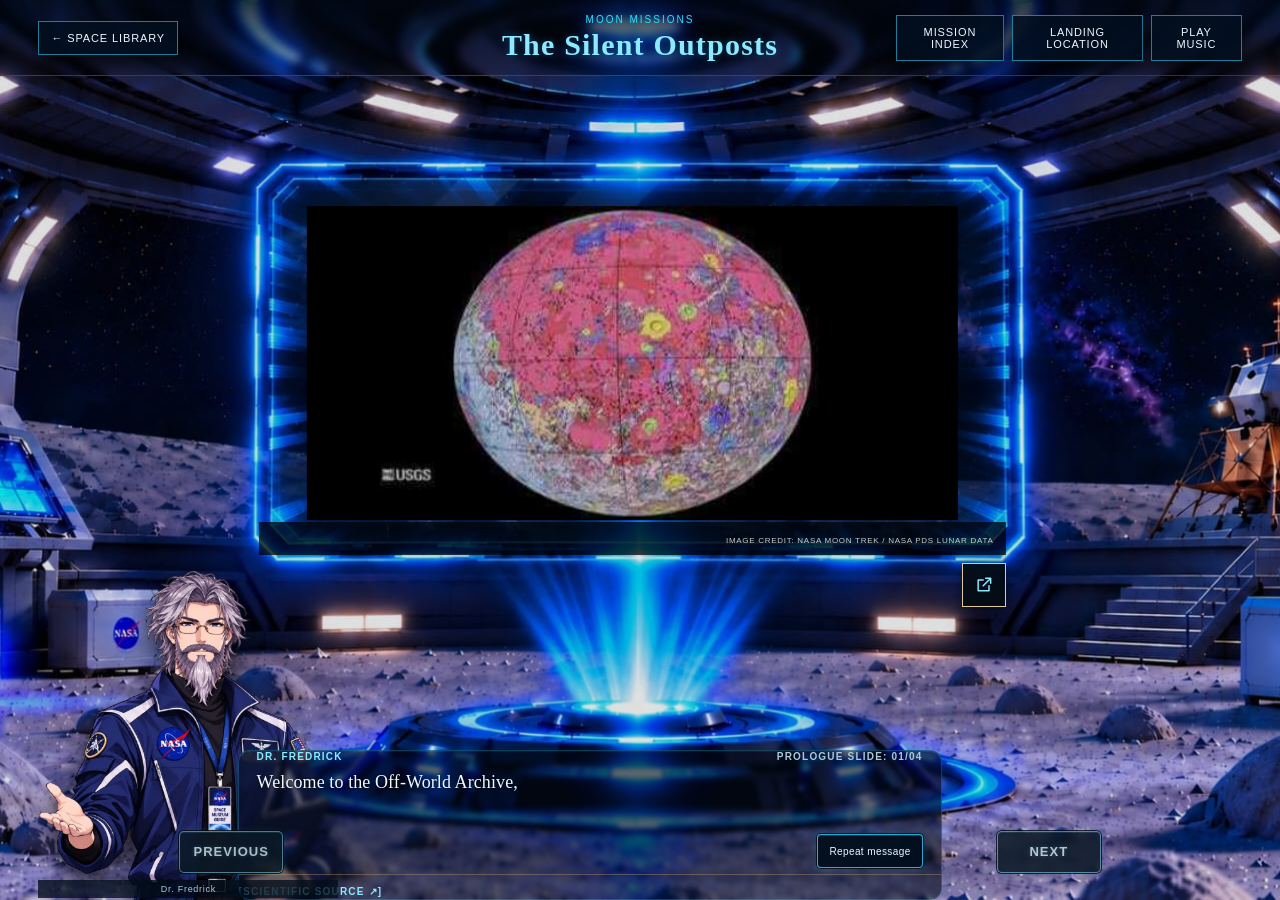
==== Moon/moon.html @ 8c0432d5 "Museum of the Abandoned" ====
<!doctype html>
<html lang="en" class="storytelling-active">
<head>
  <meta charset="utf-8">
  <meta name="viewport" content="width=device-width, initial-scale=1">
  <meta name="theme-color" content="#000000">
  <title>Moon Chronicle — Museum of the Abandoned</title>
  <link rel="stylesheet" href="storytelling.css?v=manual-position-controls-20261107">
  <link rel="stylesheet" href="moon.css?v=moon-image-layer-20261113b">
  <link rel="stylesheet" href="../location-view.css?v=atlas-mobile-layout-20261111b">
  <link rel="stylesheet" href="../Audio/background-music.css">
</head>
<body class="storytelling-active">
  <audio id="backgroundMusic" class="background-music-audio" src="../Audio/Piano.mp3" data-volume="0.05" loop preload="auto"></audio>
  <main class="museum-exhibit">
    <section id="ranger-story" class="ranger-story" aria-labelledby="story-title">
      <div class="museum-architecture" aria-hidden="true">
        <span class="museum-column"></span>
        <span class="museum-column"></span>
        <span class="museum-column"></span>
        <span class="museum-column"></span>
        <span class="museum-column"></span>
        <span class="museum-column"></span>
      </div>
      <header class="story-topbar">
        <a class="story-back-link" href="../Space/space.html">← Space Library</a>
        <div class="story-heading">
          <p>Moon missions</p>
          <h1 id="story-title" tabindex="-1">The Ranger 7 story</h1>
        </div>
        <div class="story-topbar-actions">
          <button id="story-mission-index-button" class="story-mission-index-button" type="button" aria-expanded="false" aria-controls="story-mission-index">Mission Index</button>
          <button id="landing-location-button" class="story-mission-index-button" type="button">LANDING LOCATION</button>
          <button id="soundToggleBtn" class="story-mission-index-button story-sound-toggle" type="button" aria-label="Play background music" aria-pressed="false" onclick="window.backgroundMusic.toggle()"><span id="soundStatusText">Audio</span></button>
        </div>
      </header>
      <nav id="story-mission-index" class="mission-index" aria-label="Story mission selection" hidden></nav>
      <div class="mission-image-layer">
        <div class="story-image-frame" role="region" aria-label="Moon mission display">
          <div class="mission-image-layout">
            <div id="mission-image-visual" class="mission-image-visual">
              <img class="story-hardware" src="./moon_images/Prologue/Sl1.jpg" alt="Global map showing the Moon's geological regions">
              <p id="scene-credit" class="scene-credit"></p>
            </div>
          </div>
        </div>
      </div>
      <div class="story-stage">
        <section class="story-display">
          <p id="story-mission-indicator" class="story-mission-indicator" aria-live="polite"></p>
        </section>
        <div class="story-conversation">
          <div id="guide-stage" class="story-character-row story-guide-row">
            <figure class="story-guide">
              <img src="../Space/space_images/Guide.png" alt="Dr. Fredrick speaking">
              <figcaption>Dr. Fredrick</figcaption>
            </figure>
            <section class="story-dialogue" aria-label="Moon mission story">
              <p class="dialogue-eyebrow"><span id="dialogue-speaker">Dr. Fredrick</span><span id="dialogue-progress"></span></p>
              <p id="ranger-dialogue" class="dialogue-copy" aria-live="polite"></p>
              <p id="speech-status" class="speech-status" role="status" aria-live="polite"></p>
              <div class="dialogue-actions">
                <button id="play-narration" class="dialogue-play" type="button" hidden>Play voice narration</button>
                <button id="continue-reading" class="dialogue-reading" type="button" hidden>Continue reading</button>
                <button id="repeat-dialogue" class="dialogue-repeat" type="button">Repeat message</button>
              </div>
            </section>
          </div>
          <div id="student-stage" class="story-character-row story-user-row" hidden>
            <div class="story-listeners" aria-label="You listening to Dr. Fredrick">
              <figure class="story-listener">
                <img id="visitor-character" src="../images/Girl_user_listening.png" alt="You listening to Dr. Fredrick">
                <figcaption id="visitor-caption"></figcaption>
              </figure>
            </div>
            <div id="response-panel" class="story-response-panel"></div>
          </div>
        </div>
        <nav class="story-controls" aria-label="Story navigation">
          <button id="story-previous-slide" class="story-control-button story-control-button--previous" type="button">Previous</button>
          <p id="story-status" class="story-status" aria-live="polite"></p>
          <button id="story-advance-slide" class="story-control-button story-control-button--next" type="button">Next</button>
        </nav>
      </div>
    </section>

    <div id="archive-interface" inert aria-hidden="true">
    <header class="exhibit-header">
      <a class="home-link" href="../Space/space.html" aria-label="Return to the Space Library">← Space Library</a>
      <div class="exhibit-heading">
        <p class="eyebrow">Museum of the Abandoned</p>
        <h1>Lunar Hardware Chronicle</h1>
      </div>
      <div class="exhibit-actions">
        <button id="story-toggle" class="index-toggle story-toggle" type="button" hidden>Ranger 7 story</button>
        <button id="index-toggle" class="index-toggle" type="button" aria-expanded="false">Mission index</button>
      </div>
    </header>
    <nav id="mission-index" class="mission-index" aria-label="Mission index" hidden></nav>

    <section class="book-experience" aria-label="Interactive lunar museum book">
      <div class="book-frame">
        <div id="book" class="flip-book" aria-live="polite"></div>
        <noscript>This museum book requires JavaScript to display its mission chapters.</noscript>
      </div>

      <div class="book-controls" aria-label="Book controls">
        <button id="prev-page" class="arrow-button" type="button" aria-label="Previous page">←</button>
        <div class="page-status" aria-live="polite">
          <span id="current-page">Page 1</span>
          <span id="page-count" aria-hidden="true"></span>
        </div>
        <button id="next-page" class="arrow-button" type="button" aria-label="Next page">→</button>
      </div>
    </section>
    </div>
  </main>

  <a id="mission-image-source-link" class="mission-image-source-control" target="_blank" rel="noopener noreferrer" hidden>
    <svg viewBox="0 0 24 24" aria-hidden="true" focusable="false"><path d="M14 4h6v6m-.5-5.5L11 13M18 13v6H5V6h6" /></svg>
    <span></span>
  </a>

  <dialog id="trivia-dialog" class="trivia-dialog" aria-labelledby="trivia-title">
    <button id="trivia-close" class="dialog-close" type="button" aria-label="Close curator question">×</button>
    <p class="eyebrow">Curator's Question</p>
    <h2 id="trivia-title">Mission question</h2>
    <p id="trivia-question"></p>
    <button id="trivia-reveal" type="button">Reveal answer</button>
    <p id="trivia-answer" class="trivia-answer" tabindex="-1" hidden></p>
    <p id="trivia-explanation" class="trivia-explanation" hidden></p>
  </dialog>

  <section id="landing-location-view" class="location-view" role="dialog" aria-modal="true" aria-label="Interactive Moon mission atlas" aria-hidden="true" hidden>
    <header class="atlas-header">
      <span class="atlas-world-label" data-atlas-world-label>MOON ATLAS</span>
      <div class="atlas-header-actions">
        <button type="button" data-atlas-reset-view aria-label="Reset globe orientation">Reset view</button>
        <button class="location-close" type="button" data-location-close aria-label="Return to mission exhibit">×</button>
      </div>
    </header>
    <div class="atlas-map-stage" data-atlas-map-stage>
      <canvas class="location-globe" aria-label="Interactive three-dimensional Moon globe; drag to rotate"></canvas>
      <div class="atlas-marker-layer" data-atlas-marker-layer></div>
      <div class="atlas-selection-overlay" data-atlas-selection hidden>
        <strong data-atlas-selection-name></strong>
        <span data-atlas-selection-details></span>
        <button type="button" data-atlas-exhibit-link>OPEN MISSION EXHIBIT ↗</button>
      </div>
      <span class="atlas-visualization-note" data-atlas-visualization-note hidden></span>
    </div>
    <section class="atlas-timeline" aria-label="Mission event timeline">
      <div class="atlas-timeline-heading">
        <span data-atlas-year-label aria-live="polite"></span>
        <span data-atlas-event-count></span>
      </div>
      <div class="atlas-year-controls">
        <button type="button" data-atlas-year-previous aria-label="Previous year">‹</button>
        <label><span class="sr-only">Mission timeline year</span><input data-atlas-year-slider type="range" min="1964" max="2009" step="1" value="1964"></label>
        <button type="button" data-atlas-year-next aria-label="Next year">›</button>
      </div>
      <div class="atlas-timeline-rail" data-atlas-timeline-rail aria-label="Mission events across history"></div>
      <div class="atlas-event-strip" data-atlas-year-events aria-live="polite"></div>
    </section>
  </section>

  <script src="../location-view.js?v=moon-mission-reference-label-20261112"></script>
  <script src="./mission-atlas-data.js"></script>
  <script src="../mission-atlas.js"></script>
  <script src="lib/page-flip.browser.js"></script>
  <script src="missions.js"></script>
  <script src="ranger7-story.js"></script>
  <script src="../Audio/background-music.js"></script>
  <script src="../voice-selection.js"></script>
  <script src="storytelling.js?v=moon-image-layer-20261113b"></script>
  <script src="moon.js"></script>
</body>
</html>
---- Moon/storytelling.css ----
/* ==================================================
   MANUAL POSITIONING CONTROLS
   Edit these values to move the Moon scene foreground.
   ================================================== */
:root{
  /* Full-screen background focal point. */
  --moon-background-x:50%;
  --moon-background-y:50%;

  /* Dr. Fredrick: x is from the left; y is from the bottom. */
  --moon-guide-x:calc(50% - 635px);
  --moon-guide-y:82px;
  --moon-guide-height:clamp(220px,30vh,300px);

  /* Student: x is from the right; y is from the bottom. */
  --moon-student-x:calc(50% - 635px);
  --moon-student-y:82px;
  --moon-student-height:clamp(220px,30vh,300px);

  /* Dialogue: guide and student panels use their opposite-side insets. */
  --moon-guide-dialogue-right:calc(50% - 415px);
  --moon-guide-dialogue-bottom:82px;
  --moon-student-dialogue-left:calc(50% - 415px);
  --moon-student-dialogue-bottom:82px;
}

@media(max-width:760px){
  :root{
    --moon-guide-x:6px;
    --moon-guide-y:calc(48px + env(safe-area-inset-bottom));
    --moon-guide-height:clamp(220px,40dvh,340px);
    --moon-student-x:6px;
    --moon-student-y:calc(48px + env(safe-area-inset-bottom));
    --moon-student-height:clamp(220px,40dvh,340px);
    --moon-guide-dialogue-left:calc(clamp(96px,30vw,150px) + 18px);
    --moon-guide-dialogue-right:10px;
    --moon-guide-dialogue-bottom:calc(48px + env(safe-area-inset-bottom));
    --moon-student-dialogue-left:10px;
    --moon-student-dialogue-right:calc(clamp(96px,30vw,150px) + 18px);
    --moon-student-dialogue-bottom:calc(48px + env(safe-area-inset-bottom));
  }
}

.exhibit-actions{display:flex;justify-self:end;gap:8px}
.index-toggle.story-toggle{justify-self:auto}
.exhibit-header{grid-template-columns:150px minmax(0,1fr) max-content}
html.storytelling-active,body.storytelling-active{overflow:hidden;background:#000000}
body.storytelling-active{background:#000000}
body.storytelling-active::before{display:none;background:#000000}

.ranger-story{position:fixed;z-index:40;inset:0;overflow-y:auto;color:#f4efe4;background:#000000}
.ranger-story[hidden]{display:none}
.ranger-story::before,.ranger-story::after{display:none;position:fixed;inset:0;content:"";pointer-events:none}
.ranger-story::before{z-index:0;background:#000000;box-shadow:none}
.ranger-story::after{z-index:0;opacity:1;top:auto;height:12%;background:#000000;box-shadow:none}
.story-topbar{position:relative;z-index:2;display:grid;grid-template-columns:1fr minmax(260px,1.3fr) 1fr;align-items:center;gap:16px;min-height:84px;padding:12px clamp(16px,4vw,48px);border-bottom:1px solid rgba(200,169,107,.35);background:#000}
.story-back-link,.story-mission-index-button{justify-self:start;padding:10px 12px;border:1px solid rgba(200,169,107,.55);color:#e7e1d2;background:rgba(7,9,13,.72);font-family:"Trebuchet MS",Arial,sans-serif;font-size:11px;letter-spacing:.08em;text-decoration:none;text-transform:uppercase;cursor:pointer;transition:background .2s ease,border-color .2s ease,color .2s ease}
.story-back-link,.story-mission-index-button{box-shadow:0 8px 18px rgba(0,0,0,.72),0 2px 5px rgba(255,255,255,.025)}
.story-mission-index-button{justify-self:end}
.story-back-link:hover,.story-mission-index-button:hover,.story-back-link:focus-visible,.story-mission-index-button:focus-visible{border-color:var(--brass-light);color:var(--brass-light);background:rgba(200,169,107,.12);outline:none}
.story-heading{text-align:center}
.story-heading p{margin:0 0 3px;color:var(--brass-light);font-family:"Trebuchet MS",Arial,sans-serif;font-size:10px;letter-spacing:.2em;text-transform:uppercase}
.story-heading h1{margin:0;font-size:clamp(20px,2.4vw,30px);font-weight:400;letter-spacing:.04em}
.story-stage{position:relative;z-index:1;display:flex;width:min(1400px,100%);min-height:calc(100dvh - 84px);flex-direction:column;align-items:center;gap:clamp(12px,2vh,22px);margin:0 auto;padding:clamp(12px,2vh,24px) clamp(18px,4vw,48px) 28px;background:transparent}
.story-image-frame{display:grid;width:min(600px,78vw,87vh);aspect-ratio:16/9;flex:0 0 auto;place-items:center;overflow:hidden;border:1px solid rgba(200,169,107,.72);background:#000}
.story-hardware{display:block;width:100%;height:100%;min-width:0;min-height:0;max-width:100%;max-height:100%;object-fit:contain;object-position:center;animation:hardware-arrive .8s ease-out both}
.story-guide,.story-listeners,.story-listener{margin:0}
.story-conversation{display:flex;width:min(1080px,100%);flex-direction:column;gap:clamp(28px,4vh,36px);margin:auto 0 0}
.story-guide-row,.story-user-row{display:flex;align-items:flex-start;gap:16px;width:100%}
.story-guide{position:relative;display:flex;width:min(16vw,170px);height:clamp(132px,16vh,150px);flex:0 0 auto;flex-direction:column;align-items:center;justify-content:flex-end}
.story-guide img{position:absolute;bottom:25px;left:0;display:block;width:100%;height:125px;object-fit:contain;object-position:center bottom;transform-origin:50% 100%}
.story-guide figcaption,.story-listener figcaption{display:flex;align-items:center;gap:8px;color:#f6e8c5;font-family:"Trebuchet MS",Arial,sans-serif;font-size:11px;letter-spacing:.08em;text-shadow:0 2px 8px #000}
.story-guide figcaption span{color:#d2c8b4;font-size:9px;letter-spacing:.12em;text-transform:uppercase}
.story-user-row{flex-direction:row-reverse}
.story-listeners{position:relative;display:flex;width:min(16vw,170px);height:clamp(132px,16vh,150px);flex:0 0 auto;align-items:flex-end;justify-content:center}
.story-listener{display:flex;width:100%;height:100%;flex-direction:column;align-items:center;justify-content:flex-end}
.story-listener img{position:absolute;bottom:23px;left:0;display:block;width:100%;height:127px;object-fit:contain;object-position:center bottom;animation:listener-breathe 4.8s ease-in-out infinite alternate}
.story-listener figcaption{min-height:20px;justify-content:center;font-size:10px}
.story-dialogue{min-width:0;flex:1;color:#f3ecd8}
.dialogue-eyebrow{display:flex;justify-content:space-between;gap:12px;margin:0 0 10px;color:var(--brass-light);font-family:"Trebuchet MS",Arial,sans-serif;font-size:10px;letter-spacing:.15em;text-transform:uppercase}
.dialogue-copy{width:100%;min-height:3em;margin:0;padding:14px 16px;border:1px solid rgba(200,169,107,.72);border-radius:12px;color:#f5f0e5;background:#0a0a0a;font-size:clamp(16px,1.5vw,19px);line-height:1.55;white-space:pre-line}
.dialogue-copy.is-changing{opacity:0;transform:translateY(5px)}
.dialogue-copy.is-entering{animation:guide-message-enter .48s ease-out both}
.story-evidence{margin-top:10px;padding-top:6px;border-top:1px solid rgba(200,169,107,.35)}
.story-evidence a{display:inline-flex;align-items:center;gap:6px;color:#8beaff;text-decoration:none;font:700 10px/1.2 "Trebuchet MS",Arial,sans-serif;letter-spacing:.12em;text-transform:uppercase}
.story-evidence a:hover,.story-evidence a:focus-visible{color:#d8f7ff;text-decoration:underline}
.story-response-panel{display:flex;min-width:0;flex:1;flex-direction:column;align-items:flex-end;gap:12px}
.story-message{display:flex;flex-direction:column;gap:6px;align-self:flex-end;width:100%;padding:14px 16px;border:1px solid rgba(200,169,107,.72);border-radius:12px;color:#f3ecd8;background:#0a0a0a;text-align:left}
.story-message.is-pending{visibility:hidden}
.story-message[hidden]{display:none}
.story-message.is-entering{animation:visitor-message-enter .34s ease-out both}
.message-meta{color:var(--brass-light);font-family:"Trebuchet MS",Arial,sans-serif;font-size:10px;letter-spacing:.12em;text-transform:uppercase}
.story-message p{margin:0;color:#f5f0e5;font-size:clamp(15px,1.4vw,18px);line-height:1.6}
.story-user-content{display:flex;width:100%;min-width:0;flex-direction:column;align-items:stretch;gap:12px}
.story-user-content p{width:100%;max-width:100%;min-width:0;overflow-wrap:anywhere;word-break:normal}
.story-interaction-actions{display:flex;flex:0 0 auto;justify-content:flex-end;gap:8px;margin-left:auto}
.speech-status{min-height:1.2em;margin:7px 0 0;color:#d4c49e;font-family:"Trebuchet MS",Arial,sans-serif;font-size:10px}
.dialogue-actions{display:flex;justify-content:flex-end;gap:10px;margin-top:12px}
.dialogue-actions button,.story-message .dialogue-continue,.story-message .dialogue-previous,.story-message .dialogue-question-fallback{min-height:42px;padding:9px 14px;border:1px solid rgba(225,203,154,.72);border-radius:5px;font-family:"Trebuchet MS",Arial,sans-serif;font-size:11px;letter-spacing:.04em;cursor:pointer;transition:background .2s ease,color .2s ease,transform .2s ease}
.dialogue-repeat{color:#f3ecd8;background:rgba(255,255,255,.04)}
.dialogue-play{color:#1c1912;background:linear-gradient(135deg,#e1cb9a,#c8a96b);font-weight:700}
.dialogue-reading{color:#f3ecd8;background:rgba(255,255,255,.04)}
.dialogue-continue{color:#1c1912;background:linear-gradient(135deg,#e1cb9a,#c8a96b);font-weight:700}
.dialogue-question-fallback{color:#1c1912;background:linear-gradient(135deg,#e1cb9a,#c8a96b);font-weight:700}
.dialogue-previous{color:#f3ecd8;background:rgba(255,255,255,.04)}
.dialogue-actions button:hover,.dialogue-actions button:focus-visible,.story-message .dialogue-continue:hover,.story-message .dialogue-continue:focus-visible,.story-message .dialogue-previous:hover,.story-message .dialogue-previous:focus-visible,.story-message .dialogue-question-fallback:hover,.story-message .dialogue-question-fallback:focus-visible{transform:translateY(-1px);outline:2px solid var(--brass-light);outline-offset:2px}
.dialogue-repeat:hover{background:rgba(255,255,255,.12)}
.dialogue-continue:hover{background:#f0d9a6}
.story-message button:disabled{opacity:.45;cursor:not-allowed;transform:none}
.story-transition{position:fixed;z-index:80;inset:0;display:grid;place-items:center;overflow:hidden;pointer-events:none;opacity:0;background:#000;transition:opacity .36s ease}
.story-transition.is-active{opacity:1}
.mission-intro-effect{position:absolute;top:50%;left:50%;width:1px;height:1px}
.mission-intro-title{position:absolute;top:50%;left:50%;z-index:1;width:min(90vw,900px);margin:0;color:#f5f0e5;font-size:clamp(23px,4vw,42px);font-weight:400;letter-spacing:.04em;text-align:center;text-shadow:0 0 18px rgba(220,236,255,.3);opacity:0;transform:translate(-50%,-50%);transition:opacity .42s ease}
.story-transition.is-mission-intro .mission-intro-title{opacity:1}
.spark{position:absolute;top:0;left:0;width:7px;height:7px;border-radius:50%;background:#fff;box-shadow:0 0 7px 3px #fff,0 0 20px 8px rgba(194,222,255,.7);opacity:0;transform:translate(-50%,-50%) scale(.2)}
.spark::before,.spark::after{position:absolute;top:50%;left:50%;content:"";border-radius:50%;transform:translate(-50%,-50%)}
.spark::before{width:24px;height:24px;border:1px solid rgba(220,236,255,.7)}
.spark::after{width:70px;height:70px;background:radial-gradient(circle,rgba(218,235,255,.3),transparent 68%)}
.story-transition.is-mission-intro .spark{animation:mission-spark-burst 1.25s ease-out both}
.story-transition.is-mission-intro .spark::before{animation:mission-light-ring 1.1s ease-out both}
.mission-particle{position:absolute;top:0;left:0;width:2px;height:2px;border-radius:50%;background:#fff;box-shadow:0 0 5px 1px rgba(214,233,255,.8);opacity:0}
.story-transition.is-mission-intro .mission-particle{animation:mission-particle-drift .95s .12s ease-out both}
.particle-one{--particle-x:-58px;--particle-y:-38px}
.particle-two{--particle-x:52px;--particle-y:-47px}
.particle-three{--particle-x:-42px;--particle-y:55px}
.particle-four{--particle-x:66px;--particle-y:32px}
.particle-five{--particle-x:-82px;--particle-y:8px}
.particle-six{--particle-x:88px;--particle-y:5px}
.particle-seven{--particle-x:-18px;--particle-y:-72px}
.particle-eight{--particle-x:24px;--particle-y:78px}
.particle-nine{--particle-x:-96px;--particle-y:-62px}
.particle-ten{--particle-x:104px;--particle-y:58px}
.particle-eleven{--particle-x:74px;--particle-y:-82px}
.particle-twelve{--particle-x:-72px;--particle-y:84px}
.story-transition.is-mission-intro .particle-five,.story-transition.is-mission-intro .particle-six{animation-delay:.02s}
.story-transition.is-mission-intro .particle-seven,.story-transition.is-mission-intro .particle-eight{animation-delay:.18s}
.story-transition.is-mission-intro .particle-nine,.story-transition.is-mission-intro .particle-ten{animation-delay:.28s}
.story-transition.is-mission-intro .particle-eleven,.story-transition.is-mission-intro .particle-twelve{animation-delay:.38s}
.is-speaking .story-guide img{animation:guide-speaking 1.2s ease-in-out infinite alternate}
@keyframes guide-speaking{to{transform:translateY(-3px) scale(1.012);filter:drop-shadow(0 13px 22px rgba(225,203,154,.34))}}
@keyframes listener-breathe{to{transform:translateY(-3px)}}
@keyframes hardware-arrive{from{opacity:0;transform:translateY(8px)}to{opacity:1;transform:translateY(0)}}
@keyframes guide-message-enter{from{opacity:0;transform:translateY(9px)}to{opacity:1;transform:translateY(0)}}
@keyframes visitor-message-enter{from{opacity:0;transform:translateY(7px)}to{opacity:1;transform:translateY(0)}}
@keyframes mission-spark-burst{0%{opacity:0;transform:translate(-50%,-50%) scale(.2)}18%{opacity:1;transform:translate(-50%,-50%) scale(1)}55%{opacity:.9;transform:translate(-50%,-50%) scale(1.8)}100%{opacity:0;transform:translate(-50%,-50%) scale(3.2)}}
@keyframes mission-light-ring{0%{opacity:.9;transform:translate(-50%,-50%) scale(.15)}100%{opacity:0;transform:translate(-50%,-50%) scale(4)}}
@keyframes mission-particle-drift{0%{opacity:0;transform:translate(-50%,-50%) scale(.4)}20%{opacity:1}100%{opacity:0;transform:translate(calc(-50% + var(--particle-x)),calc(-50% + var(--particle-y))) scale(0)}}

@media(max-width:760px){
  .story-topbar{grid-template-columns:1fr auto;gap:8px 10px;min-height:0;padding:10px 12px}
  .story-back-link,.story-archive-button{grid-row:1;padding:8px;font-size:9px}
  .story-heading{grid-column:1/-1;grid-row:2}
  .story-heading p{font-size:8px}
  .story-heading h1{font-size:22px}
  .story-stage{min-height:calc(100dvh - 100px);gap:12px;padding:12px 10px 18px}
  .story-image-frame{width:min(700px,calc(100vw - 24px),87vh)}
  .story-conversation{gap:clamp(28px,4vh,36px);margin-top:auto}
  .story-guide-row,.story-user-row{gap:8px}
  .story-guide{width:clamp(62px,18vw,90px);height:clamp(142px,19vh,166px)}
  .story-guide img{bottom:23px;width:100%;height:143px}
  .story-guide figcaption{font-size:9px}
  .story-listeners{width:clamp(62px,18vw,90px);height:clamp(142px,19vh,166px)}
  .story-listener{width:100%}
  .story-listener img{bottom:20px;width:100%;height:146px}
  .story-listener figcaption{font-size:8px}
  .story-dialogue{width:auto;max-width:none;max-height:none;overflow:visible;margin:0;padding:12px;border:1px solid rgba(255,255,255,.12);border-radius:12px;background:#111216;box-shadow:0 14px 30px rgba(0,0,0,.78),0 4px 10px rgba(0,0,0,.58)}
  .dialogue-copy{width:100%;min-height:3em;padding:12px;font-size:15px;line-height:1.45}
  .story-message{width:100%;padding:12px}
  .story-response-panel{margin:0}
  .dialogue-actions{gap:8px}
  .dialogue-actions button{flex:1;min-height:44px;padding:8px;font-size:10px}
  .story-user-content{align-items:flex-start;flex-direction:column}
  .story-user-content p{width:100%}
  .story-interaction-actions{width:100%;justify-content:flex-end}
  .story-message .dialogue-continue,.story-message .dialogue-previous,.story-message .dialogue-question-fallback{min-height:40px;padding:8px}
}
@media(max-width:380px){
  .story-back-link,.story-archive-button{padding:7px 6px;font-size:8px}
  .story-stage{padding:8px 6px 12px}
  .story-image-frame{width:min(calc(100vw - 16px),87vh)}
  .story-dialogue{padding:0}
  .dialogue-copy{font-size:15px}
  .dialogue-actions{flex-direction:column}
  .dialogue-actions button{min-height:40px}
  .story-user-content{gap:8px}
}
@media(max-width:759px){
  .exhibit-header{grid-template-columns:44px minmax(0,1fr) auto;gap:6px}
  .exhibit-actions{gap:4px}
  .exhibit-actions .index-toggle{width:40px}
  .exhibit-actions .story-toggle::after{content:"↶"}
  body:not(.storytelling-active) .background-music-toggle{top:calc(env(safe-area-inset-top) + 4.5rem);right:max(1rem,env(safe-area-inset-right));bottom:auto}
}
#book .--cover[style*="display: none"]{display:none!important}
@media(prefers-reduced-motion:reduce){
  .ranger-story::after{animation:none;opacity:.2}
  .story-hardware,.story-guide img,.story-listener img{animation:none!important}
  .dialogue-copy,.dialogue-actions button,.story-message button{transition:none!important}
  .story-transition{transition:opacity .15s ease!important}
  .mission-intro-title{transition:opacity .15s ease}
  .spark,.spark::before,.mission-particle{animation:none!important}
  .story-transition.is-mission-intro .spark{opacity:1;transform:translate(-50%,-50%) scale(1)}
  .mission-particle{display:none}
  .dialogue-copy.is-entering,.story-message.is-entering{animation:none!important}
}

/* Mars-aligned storytelling layout */
.mars-chatbot{position:fixed;right:max(20px,env(safe-area-inset-right));bottom:max(20px,env(safe-area-inset-bottom));z-index:70;display:flex;align-items:flex-end;gap:10px}
.mars-chatbot-button{display:grid;width:58px;height:58px;flex:0 0 58px;place-items:center;border:1px solid rgba(200,169,107,.72);border-radius:50%;color:#f4ead7;background:linear-gradient(145deg,rgba(57,65,77,.96),rgba(18,21,27,.98));box-shadow:0 8px 24px rgba(0,0,0,.48),0 0 18px rgba(194,222,255,.16);cursor:pointer}
.mars-chatbot-button:hover,.mars-chatbot-button:focus-visible{border-color:#e1cb9a;background:linear-gradient(145deg,rgba(73,84,99,.98),rgba(24,28,35,1));outline:2px solid rgba(225,203,154,.42);outline-offset:3px}
.mars-chatbot-button svg{width:31px;height:31px;fill:none;stroke:currentColor;stroke-width:1.35}
.mars-chatbot-button svg circle{fill:currentColor;stroke:none}
.mars-chatbot-message{order:-1;max-width:min(240px,calc(100vw - 112px));margin:0 0 7px;padding:10px 14px;border:1px solid rgba(200,169,107,.5);border-radius:14px 14px 3px 14px;color:#f4ead7;background:rgba(20,16,16,.96);box-shadow:0 8px 24px rgba(0,0,0,.46);font:600 13px/1.35 "Trebuchet MS",Arial,sans-serif;letter-spacing:.04em;opacity:0;transform:translateY(5px);pointer-events:none;transition:opacity .18s ease,transform .18s ease}
.mars-chatbot.is-open .mars-chatbot-message{opacity:1;transform:translateY(0)}
.story-guide-row,.story-user-row{transition:opacity .32s ease,transform .38s ease}
.story-guide-row:not([hidden]),.story-user-row:not([hidden]){animation:none}
.story-guide-row[hidden],.story-user-row[hidden]{display:none!important}
.story-topbar-actions{display:flex;justify-self:end;gap:8px}
.ranger-story{display:grid;height:100vh;height:100dvh;grid-template-rows:auto minmax(0,auto);overflow:hidden;isolation:isolate}
.museum-architecture{display:none!important;position:absolute;z-index:-1;inset:68px 0 0;align-items:stretch;justify-content:space-around;overflow:hidden;opacity:0;pointer-events:none}
.museum-column{position:relative;display:none;width:clamp(38px,5.2vw,92px);height:72%;margin-top:5vh;border:0;background:#000000;box-shadow:none}
.museum-column::before,.museum-column::after{display:none;position:absolute;right:-9px;left:-9px;height:10px;border:0;background:#000000;content:""}
.museum-column::before{top:-9px}
.museum-column::after{bottom:-9px;height:14px}
.story-display{position:relative;z-index:1;display:flex;min-height:0;flex-direction:column;align-items:center;justify-content:center}
.story-mission-indicator{flex:0 0 auto;margin:0 0 7px;color:#e1cb9a;font:9px/1.2 "Trebuchet MS",Arial,sans-serif;letter-spacing:.2em;text-align:center;text-transform:uppercase;text-shadow:0 1px 14px rgba(0,0,0,.9)}
.scene-credit{position:absolute;z-index:2;right:0;bottom:0;left:0;margin:0;padding:14px 12px 8px;color:rgba(247,241,224,.82);background:rgba(0,0,0,.72);font:8px/1.35 "Trebuchet MS",Arial,sans-serif;letter-spacing:.09em;text-align:right;text-transform:uppercase;pointer-events:none}
.story-controls{position:relative;z-index:3;top:-12px;display:grid;min-height:38px;grid-template-columns:1fr minmax(0,2fr) 1fr;align-items:center;gap:12px}
.story-control-button{
  width:fit-content;
  min-width:90px;
  min-height:36px;
  padding:8px 12px;
  border:1px solid rgba(225,203,154,.72);
  border-radius:3px;
  color:#ece5d6;
  background:#111216;
  box-shadow:0 10px 22px rgba(0,0,0,.82),0 3px 7px rgba(0,0,0,.6),0 0 0 1px rgba(255,255,255,.025),0 0 18px rgba(114,203,255,.14);
  font:600 11px/1.2 "Trebuchet MS",Arial,sans-serif;
  letter-spacing:.08em;
  text-transform:uppercase;
  cursor:pointer;
  transition:color .18s ease,background .18s ease,border-color .18s ease,opacity .18s ease,box-shadow .18s ease;
}
.story-control-button:hover,.story-control-button:focus-visible{
  border-color:#b8cad4;
  color:#edf7fb;
  background:rgba(154,182,197,.2);
  box-shadow:0 0 0 1px rgba(184,239,255,.38),0 0 18px rgba(117,211,255,.38),0 0 32px rgba(82,185,236,.2),0 10px 22px rgba(0,0,0,.82);
  outline:2px solid rgba(184,202,212,.45);
  outline-offset:2px;
}
.story-control-button--previous{
  background:linear-gradient(135deg,rgba(17,34,49,.98),rgba(14,94,142,.9));
  border-color:rgba(153,233,255,.8);
  box-shadow:0 0 0 1px rgba(173,236,255,.36),0 0 18px rgba(117,211,255,.4),0 0 30px rgba(82,185,236,.2),0 10px 22px rgba(0,0,0,.82);
}
.story-control-button--next{
  justify-self:end;
  color:#111720;
  background:linear-gradient(135deg,#effcff 0%,#9ce8ff 30%,#6dd3ff 60%,#52b9ec 100%);
  border-color:rgba(168,240,255,.96);
  box-shadow:0 0 0 1px rgba(205,248,255,.88),0 0 18px rgba(156,232,255,.9),0 0 34px rgba(82,185,236,.52),0 10px 22px rgba(0,0,0,.82);
  font-weight:700;
}
.story-control-button--previous:hover,.story-control-button--previous:focus-visible{
  background:linear-gradient(135deg,rgba(20,48,70,.98),rgba(18,113,167,.96));
  box-shadow:0 0 0 1px rgba(191,242,255,.48),0 0 22px rgba(117,211,255,.52),0 0 38px rgba(82,185,236,.26),0 10px 22px rgba(0,0,0,.82);
}
.story-control-button--next:hover,.story-control-button--next:focus-visible{
  background:linear-gradient(135deg,#f5fdff 0%,#c8f5ff 22%,#9ce8ff 46%,#6cd3ff 68%,#52b9ec 100%);
  box-shadow:0 0 0 1px rgba(216,250,255,.88),0 0 22px rgba(182,242,255,.9),0 0 42px rgba(91,214,255,.62),0 10px 22px rgba(0,0,0,.82);
}
.story-control-button:disabled{
  opacity:.45;
  cursor:not-allowed;
}
.story-status{min-height:1.2em;margin:0;color:#e7e1d2;font:9px/1.35 "Trebuchet MS",Arial,sans-serif;letter-spacing:.08em;text-align:center}
.story-topbar{min-height:66px;grid-template-columns:minmax(0,1fr) minmax(250px,1.4fr) minmax(0,1fr);gap:14px;padding:8px clamp(18px,4vw,58px);border-bottom-color:rgba(255,255,255,.08);background:linear-gradient(180deg,rgba(0,0,0,.88),rgba(0,0,0,.48));backdrop-filter:blur(8px)}
.story-stage{display:grid;width:100%;max-width:none;height:calc(100dvh - 66px);min-height:calc(100dvh - 66px);grid-template-rows:minmax(0,1fr) max-content max-content;align-content:stretch;gap:clamp(6px,1vh,12px);margin:0;padding:0 clamp(20px,5vw,76px) 9px}
.story-display{position:fixed;z-index:0;inset:0;width:100%;height:auto;pointer-events:none}
.story-image-frame{position:fixed;z-index:0;inset:0;width:100%!important;height:100vh!important;height:100dvh!important;aspect-ratio:auto!important;overflow:hidden;border:0;border-radius:0;outline:none;box-shadow:none;background:#000;pointer-events:none}
.story-image-frame::after{position:absolute;z-index:1;inset:0;background:linear-gradient(180deg,rgba(0,0,0,.08),rgba(0,0,0,.18) 55%,rgba(0,0,0,.52));content:"";pointer-events:none}
.story-image-frame::before{display:none}
.story-hardware{position:absolute;inset:0;display:block;width:100%!important;height:100%!important;min-width:100%!important;min-height:100%!important;max-width:none!important;max-height:none!important;object-fit:cover!important;object-position:var(--moon-background-x) var(--moon-background-y);animation:none!important}
.story-conversation{position:relative;z-index:2;display:grid;width:min(1380px,100%);max-width:none;min-width:0;min-height:188px;height:auto;grid-template:minmax(188px,auto)/minmax(0,1fr);align-items:end;gap:0;margin:0;justify-self:center;overflow:visible}
.story-character-row{position:relative;grid-column:1;grid-row:1;display:grid;width:100%;max-width:830px;min-width:0;min-height:210px;height:auto;align-items:end;gap:clamp(12px,16px,20px);justify-content:center;justify-self:center}
.story-character-row[hidden]{display:none!important}
.story-guide-row,.story-user-row{position:relative;grid-column:1;grid-row:1;display:grid;min-width:0;min-height:210px;height:auto;align-items:end;gap:clamp(12px,16px,20px);justify-content:center}
.story-guide-row[hidden],.story-user-row[hidden]{display:none!important}
.story-guide-row{grid-template-columns:130px minmax(0,700px);max-width:830px;justify-self:center}
.story-user-row{grid-template-columns:minmax(0,700px) 130px;grid-template-rows:210px;max-width:830px;justify-self:center;flex-direction:initial}
@keyframes speaker-enter{from{opacity:0;transform:translateY(7px)}to{opacity:1;transform:none}}
.story-user-row .story-listeners{grid-column:2;grid-row:1;justify-self:center;align-self:end;height:210px;overflow:hidden}
.story-user-row .story-response-panel{grid-column:1;grid-row:1;justify-self:end;align-items:stretch;width:100%;max-width:100%;min-width:0;overflow:hidden}
.story-guide,.story-listeners,.story-listener{width:100%;height:100%;min-width:0;max-width:none}
.story-guide{justify-content:end}
.story-guide img,.story-listener img{position:fixed;width:auto;max-width:none;max-height:none;object-fit:contain;filter:drop-shadow(0 14px 10px rgba(0,0,0,.82))}
.story-guide img{left:var(--moon-guide-x);bottom:var(--moon-guide-y);height:var(--moon-guide-height)}
.story-listener img{left:auto!important;right:var(--moon-student-x);bottom:var(--moon-student-y);height:var(--moon-student-height)}
.story-guide figcaption,.story-listener figcaption{position:relative;z-index:2;max-width:100%;min-height:auto;background:rgba(0,0,0,.7);font-size:10px;text-align:center}
.story-dialogue{position:fixed;z-index:3;right:var(--moon-guide-dialogue-right);bottom:var(--moon-guide-dialogue-bottom);width:700px;max-width:700px;min-height:0;height:auto;justify-self:start;align-self:end;padding:10px 16px;border:1px solid rgba(255,255,255,.16);border-radius:14px 14px 14px 4px;background:rgba(17,18,22,.78);backdrop-filter:blur(14px);-webkit-backdrop-filter:blur(14px);box-shadow:0 26px 52px rgba(0,0,0,.88),0 10px 18px rgba(0,0,0,.72),8px 0 24px rgba(0,0,0,.42),-8px 0 24px rgba(0,0,0,.42),0 0 28px rgba(255,255,255,.045),0 0 0 1px rgba(255,255,255,.025);overflow:visible}
.story-message{position:fixed;z-index:3;left:var(--moon-student-dialogue-left);bottom:var(--moon-student-dialogue-bottom);width:700px;max-width:700px;min-height:0;min-width:0;padding:10px 16px;border:1px solid rgba(255,255,255,.16);border-radius:14px 14px 4px 14px;background:rgba(17,18,22,.78);backdrop-filter:blur(14px);-webkit-backdrop-filter:blur(14px);box-shadow:0 26px 52px rgba(0,0,0,.88),0 10px 18px rgba(0,0,0,.72),8px 0 24px rgba(0,0,0,.42),-8px 0 24px rgba(0,0,0,.42),0 0 28px rgba(255,255,255,.045),0 0 0 1px rgba(255,255,255,.025);box-sizing:border-box;overflow:hidden}
.story-response-panel{width:100%;max-width:100%;min-width:0;min-height:188px;align-self:end}
.dialogue-eyebrow{margin-bottom:7px;font-size:clamp(11px,.8vw,12px)}
.dialogue-copy{min-height:0;margin:0;padding:0;border:0;border-radius:0;color:#f5f0e5;background:transparent;font-size:clamp(19px,1.15vw,21px);line-height:1.5;white-space:normal;text-wrap:pretty;overflow-wrap:normal;word-break:normal}
.story-message p{font-size:clamp(19px,1.15vw,21px);line-height:1.5}
.dialogue-actions,.story-interaction-actions{min-height:30px;margin-top:10px;gap:8px}
.dialogue-actions button,.story-message .dialogue-continue,.story-message .dialogue-previous,.story-message .dialogue-question-fallback{min-height:36px;padding:8px 12px;font-size:11px}

@media(max-height:800px) and (min-width:761px){
  .story-stage{gap:12px;padding-top:3px;padding-bottom:0}
  .story-conversation,.story-guide-row,.story-user-row{height:auto}
  .story-dialogue,.story-message{min-height:0;padding:10px 16px}
  .dialogue-eyebrow{margin-bottom:2px}
  .dialogue-copy,.story-message p{line-height:1.4}
  .dialogue-actions,.story-interaction-actions{margin-top:3px}
}

@media(max-width:760px){
  .story-topbar{min-height:54px;grid-template-columns:minmax(0,1fr) minmax(0,1.25fr) auto;gap:6px;padding:5px 10px}
  .story-stage{height:calc(100dvh - 54px);min-height:calc(100dvh - 54px);grid-template-rows:minmax(0,1fr) max-content max-content;gap:5px;padding:5px 10px max(5px,env(safe-area-inset-bottom))}
  .story-controls{top:0;min-height:36px;grid-template-columns:auto minmax(0,1fr) auto;gap:6px}
  .story-control-button{min-width:74px;padding:7px 9px;font-size:8px}
  .story-display{inset:0}
  .story-image-frame{inset:0;width:100%!important;height:100dvh!important;aspect-ratio:auto!important;outline-offset:0}
  .story-conversation{width:100%}
  .story-guide-row,.story-user-row{grid-template-columns:minmax(0,760px) clamp(96px,30vw,150px)}
  .story-guide-row{grid-template-columns:clamp(96px,30vw,150px) minmax(0,760px)}
  .story-guide-row .story-dialogue{grid-column:2;grid-row:1}
  .story-guide-row .story-guide{grid-column:1;grid-row:1}
  .story-user-row{grid-template-columns:minmax(0,760px) clamp(96px,30vw,150px)}
  .story-user-row .story-response-panel{grid-column:1;grid-row:1}
  .story-user-row .story-listeners{grid-column:2;grid-row:1}
  .story-dialogue{right:var(--moon-guide-dialogue-right);bottom:var(--moon-guide-dialogue-bottom);left:var(--moon-guide-dialogue-left);width:auto;max-width:none;min-height:0;padding:12px;border-radius:12px}
  .story-message{right:var(--moon-student-dialogue-right);bottom:var(--moon-student-dialogue-bottom);left:var(--moon-student-dialogue-left);width:auto;max-width:none;min-height:0;padding:12px}
  .dialogue-copy,.story-message p{font-size:clamp(17px,4vw,20px);line-height:1.45}
  .story-guide img,.story-listener img{width:auto;max-width:32vw;max-height:none;transform:none}
  .story-guide img{max-width:29vw}
  .story-listener img{max-width:29vw}
  .dialogue-actions,.story-interaction-actions{flex-wrap:wrap}
}

@media(max-width:380px){
  .story-stage{padding-inline:6px}
  .story-image-frame{width:100%!important;height:100dvh!important;aspect-ratio:auto!important}
  .story-dialogue,.story-message{padding:10px}
  .dialogue-copy,.story-message p{font-size:17px}
}
---- Moon/moon.css ----
﻿/* ==================== MANUAL DESIGN CONTROLS ==================== */
:root{
  /* Moon Mission Atlas controls */
  --moon-atlas-globe-width:min(96vw, 1280px);
  --moon-atlas-globe-height:min(84dvh, 1020px);
  --moon-atlas-globe-offset-x:0px;
  --moon-atlas-globe-offset-y:-10px;
  --moon-atlas-globe-scale:1;
  --moon-atlas-rotation-speed:1;
  --moon-atlas-lighting-intensity:1;
  --moon-atlas-texture-contrast:1.08;
  --moon-atlas-marker-size:10px;
  --moon-atlas-marker-label-font-size:11px;
  --moon-atlas-marker-label-offset:15px;
  --moon-atlas-marker-label-spacing:24px;
  --moon-atlas-coordinate-font-size:9px;
  --moon-atlas-orbit-line-width:2px;
  --moon-atlas-orbit-marker-size:8px;
  --moon-atlas-timeline-width:min(96vw, 1400px);
  --moon-atlas-timeline-height:clamp(112px, 16dvh, 178px);
  --moon-atlas-timeline-offset-x:0px;
  --moon-atlas-timeline-offset-y:0px;
  --moon-atlas-timeline-scale:1;
  --moon-atlas-timeline-bottom-spacing:0px;
  --moon-atlas-background-image:none;
  --moon-atlas-background-size:cover;
  --moon-atlas-background-position:center;
  --moon-atlas-background-brightness:.78;

  /* =========================================
     MANUAL MISSION IMAGE CONTROLS
     ========================================= */
  --moon-mission-image-max-width:100%;
  --moon-mission-image-max-height:100%;
  --moon-mission-image-offset-x:0px;
  --moon-mission-image-offset-y:-35px;
  --moon-mission-image-scale:1;

  /* Background artwork and its built-in holographic frame. */
  --moon-background-image:url("./moon_images/bg.png");
  --moon-background-position:center center;
  --moon-display-left:26.1962%;
  --moon-display-top:26.7800%;
  --moon-display-width:46.6507%;
  --moon-display-height:34.8565%;
  --moon-display-canvas-width:max(100vw,177.79dvh);
  --moon-display-canvas-height:max(100dvh,56.28vw);

  /* GUIDE CONTROLS */
  --_guide-width-default:300px;
  --_guide-height-default:68vh;
  --guide-width:var(--_guide-width-default);
  --guide-height:var(--_guide-height-default);
  /* Guide x is measured from the left; y is a bottom offset. */
  --guide-x:3%;
  --guide-y:0px;

  /* USER CHARACTER CONTROLS */
  --_user-width-default:280px;
  --_user-height-default:65vh;
  --user-width:var(--_user-width-default);
  --user-height:var(--_user-height-default);
  /* User x is measured from the right; y is a bottom offset. */
  --user-x:3%;
  --user-y:0px;

  /* DIALOGUE BOX CONTROLS */
  --_dialogue-width-default:55%;
  --dialogue-width:var(--_dialogue-width-default);
  --dialogue-height:150px;
  /* Dialogue x moves inward from each speaker's side; y is a bottom offset. */
  --dialogue-x:300px;
  --dialogue-y:0px;

  /* DIALOGUE TEXT CONTROLS */
  --_dialogue-font-size-default:18px;
  --_dialogue-line-height-default:1.55;
  --_dialogue-text-padding-default:18px;
  --dialogue-font-size:var(--_dialogue-font-size-default);
  --dialogue-line-height:var(--_dialogue-line-height-default);
  --dialogue-text-align:left;
  --dialogue-text-padding:var(--_dialogue-text-padding-default);

  /* Lunar holographic interface palette. */
  --moon-cyan:#35d9ff;
  --moon-cyan-bright:#8beaff;
  --moon-text-primary:#eafaff;
  --moon-text-secondary:#a9cbd9;
  --moon-interface-dark:rgba(3,15,30,.94);
  --moon-glow:rgba(35,195,255,.55);

  /* Navigation controls: dimensions and offsets are independent per button. */
  --moon-navigation-left:14%;
  --moon-navigation-right:14%;
  --moon-navigation-bottom:3%;
  --moon-previous-button-width:104px;
  --moon-previous-button-height:42px;
  --moon-previous-button-left:var(--moon-navigation-left);
  --moon-previous-button-bottom:var(--moon-navigation-bottom);
  --moon-next-button-width:104px;
  --moon-next-button-height:42px;
  --moon-next-button-right:var(--moon-navigation-right);
  --moon-next-button-bottom:var(--moon-navigation-bottom);
  --moon-button-font-size:13px;
  --moon-button-border-intensity:.9;
  --moon-button-glow-intensity:12px;

  /* Holographic typography controls. */
  --moon-heading-font-size:clamp(20px,2.4vw,30px);
  --moon-heading-glow-intensity:8px;
}

#landing-location-view{
  --atlas-globe-width:var(--moon-atlas-globe-width);
  --atlas-globe-height:var(--moon-atlas-globe-height);
  --atlas-globe-offset-x:var(--moon-atlas-globe-offset-x);
  --atlas-globe-offset-y:var(--moon-atlas-globe-offset-y);
  --atlas-globe-scale:var(--moon-atlas-globe-scale);
  --atlas-rotation-speed:var(--moon-atlas-rotation-speed);
  --atlas-lighting-intensity:var(--moon-atlas-lighting-intensity);
  --atlas-texture-contrast:var(--moon-atlas-texture-contrast);
  --atlas-marker-size:var(--moon-atlas-marker-size);
  --atlas-marker-label-font-size:var(--moon-atlas-marker-label-font-size);
  --atlas-marker-label-offset:var(--moon-atlas-marker-label-offset);
  --atlas-marker-label-spacing:var(--moon-atlas-marker-label-spacing);
  --atlas-coordinate-font-size:var(--moon-atlas-coordinate-font-size);
  --atlas-orbit-line-width:var(--moon-atlas-orbit-line-width);
  --atlas-orbit-marker-size:var(--moon-atlas-orbit-marker-size);
  --atlas-timeline-width:var(--moon-atlas-timeline-width);
  --atlas-timeline-height:var(--moon-atlas-timeline-height);
  --atlas-timeline-offset-x:var(--moon-atlas-timeline-offset-x);
  --atlas-timeline-offset-y:var(--moon-atlas-timeline-offset-y);
  --atlas-timeline-scale:var(--moon-atlas-timeline-scale);
  --atlas-timeline-bottom-spacing:var(--moon-atlas-timeline-bottom-spacing);
  --atlas-background-image:var(--moon-atlas-background-image);
  --atlas-background-size:var(--moon-atlas-background-size);
  --atlas-background-position:var(--moon-atlas-background-position);
  --atlas-background-brightness:var(--moon-atlas-background-brightness);
}

:root{--night:#d3e2ff;--brass:#c8a96b;--brass-light:#e1cb9a;--ink:#28241d;--paper:#e8ddc2;--paper-light:#f3ecd8;--muted:#9c988e}
*{box-sizing:border-box}html{min-width:320px;background:#000000}body{margin:0;min-height:100vh;color:#eee9dc;font-family:Georgia,"Times New Roman",serif;background:#000000}
html.storytelling-active,body.storytelling-active,body.storytelling-active .museum-exhibit{background:#000000}
body::before{display:none;content:"";position:fixed;inset:0;background:#000000;pointer-events:none}.museum-exhibit{position:relative;min-height:100vh;background:#000000;padding:18px 24px 28px}.exhibit-header{position:relative;z-index:20;display:grid;grid-template-columns:150px 1fr 150px;align-items:center;max-width:1200px;margin:0 auto 10px}.exhibit-heading{text-align:center}.eyebrow,.exhibit-heading p{margin:0 0 3px;text-transform:uppercase;letter-spacing:.22em;font-family:"Trebuchet MS",Arial,sans-serif;font-size:10px;color:var(--brass-light)}.exhibit-heading h1{margin:0;font-size:clamp(18px,2vw,28px);font-weight:400;letter-spacing:.06em}.home-link,.index-toggle{color:#e7e1d2;text-decoration:none;border:1px solid rgba(200,169,107,.45);background:rgba(7,9,13,.76);padding:10px 12px;font-family:"Trebuchet MS",Arial,sans-serif;font-size:11px;letter-spacing:.08em;text-transform:uppercase;transition:.2s ease}.home-link{width:max-content}.index-toggle{justify-self:end;cursor:pointer}.home-link:hover,.index-toggle:hover,.index-toggle[aria-expanded="true"]{border-color:var(--brass-light);color:var(--brass-light);transform:translateY(-1px)}
.mission-index{position:absolute;z-index:30;right:max(24px,calc((100vw - 1200px)/2));top:66px;width:min(310px,calc(100vw - 48px));padding:10px;background:rgba(12,14,18,.97);border:1px solid rgba(200,169,107,.35);box-shadow:0 20px 60px rgba(0,0,0,.75);transform-origin:top right;animation:indexIn .22s ease}.mission-index[hidden]{display:none}.index-tab{width:100%;display:grid;grid-template-columns:34px 1fr auto;align-items:center;gap:7px;border:0;border-bottom:1px solid rgba(255,255,255,.07);background:transparent;color:#ddd7c8;padding:11px 10px;text-align:left;font-family:Georgia,serif;cursor:pointer;transition:color .18s,padding .18s,background .18s}.index-tab span{color:var(--brass);font-family:"Trebuchet MS",Arial,sans-serif;font-size:10px}.index-tab small{color:#918e86;font-family:"Trebuchet MS",Arial,sans-serif}.index-tab:hover,.index-tab.active{color:var(--brass-light);background:rgba(200,169,107,.08);padding-left:15px}@keyframes indexIn{from{opacity:0;transform:translateY(-8px) scale(.97)}to{opacity:1;transform:none}}
.book-experience{position:relative;z-index:5;display:flex;flex-direction:column;align-items:center}.book-frame{width:min(1120px,94vw);height:min(740px,calc(100vh - 150px));min-height:520px;display:grid;place-items:center}.flip-book{filter:drop-shadow(0 28px 28px rgba(0,0,0,.72))}.book-page{position:relative;color:var(--ink)!important;background-color:var(--paper)!important;background-image:radial-gradient(rgba(83,65,38,.08) 1px,transparent 1px),linear-gradient(90deg,rgba(95,73,40,.045),transparent 12%,transparent 88%,rgba(95,73,40,.06))!important;background-size:9px 9px,100% 100%!important;border-left:1px solid rgba(83,65,38,.18);overflow:hidden;padding:29px 32px 24px}.page-rule{position:absolute;left:28px;right:28px;top:18px;height:1px;background:rgba(125,91,48,.35)}.mission-header{display:flex;justify-content:space-between;align-items:center;border-bottom:1px solid rgba(125,91,48,.35);padding:5px 0 8px;font-family:"Trebuchet MS",Arial,sans-serif;text-transform:uppercase;letter-spacing:.16em;font-size:9px;color:#785f38}.book-page h2{font-size:38px;line-height:.98;margin:18px 0 5px;font-weight:400;color:#34291d}.mission-kind{margin:0 0 13px;color:#806744;font-style:italic;font-size:14px}.mission-layout{display:grid;grid-template-columns:42% 58%;gap:16px;align-items:stretch}.mission-copy{font-size:12px;line-height:1.35}.mission-copy p{margin:3px 0 7px}.mission-copy .label{font-family:"Trebuchet MS",Arial,sans-serif;text-transform:uppercase;letter-spacing:.12em;font-size:8px;color:#9a6b34;margin:0}.mission-story{margin-top:13px;font-size:12px;line-height:1.36}.mission-story p{margin:5px 0}.bridge{margin-top:12px;padding:11px 13px;border-left:3px solid #a47b3e;background:rgba(255,250,229,.58)}.bridge span{font-family:"Trebuchet MS",Arial,sans-serif;text-transform:uppercase;letter-spacing:.14em;font-size:8px;color:#80602f}.bridge p{margin:5px 0 0;font-size:11px;line-height:1.35}.trivia-button{position:absolute;right:30px;bottom:22px;border:1px solid #9a773d;background:rgba(232,221,194,.8);color:#5e4829;padding:7px 10px;font-family:"Trebuchet MS",Arial,sans-serif;text-transform:uppercase;letter-spacing:.08em;font-size:8px;cursor:pointer;transition:.2s}.trivia-button:hover{background:#765b32;color:#fff}.page-footer{position:absolute;left:32px;right:32px;bottom:13px;display:flex;justify-content:space-between;border-top:1px solid rgba(125,91,48,.3);padding-top:5px;font-family:"Trebuchet MS",Arial,sans-serif;text-transform:uppercase;font-size:7px;letter-spacing:.13em;color:#817765}
.artifact-illustration{position:relative;height:128px;overflow:hidden;background:linear-gradient(145deg,#252b32,#11151a);border:1px solid rgba(200,169,107,.65);box-shadow:inset 0 0 32px #000}.artifact-illustration::before{content:"";position:absolute;width:58px;height:58px;left:50%;top:45%;transform:translate(-50%,-50%);border-radius:50%;border:2px solid #c8b27f}.artifact-figure{position:absolute;width:56px;height:36px;left:50%;top:47%;transform:translate(-50%,-50%);border:1px solid #d5c69e;background:#9e9a88}.artifact-figure::before,.artifact-figure::after{content:"";position:absolute;background:#aeb4b4;border:1px solid #d0cabb}.artifact-camera .artifact-figure{height:24px;clip-path:polygon(12% 20%,88% 20%,100% 100%,0 100%)}.artifact-camera .artifact-figure::before{width:14px;height:14px;left:-18px;top:8px;border-radius:50%}.artifact-camera .artifact-figure::after{width:24px;height:4px;right:-28px;top:10px}.artifact-orbiter .artifact-figure{width:66px;height:18px}.artifact-orbiter .artifact-figure::before,.artifact-orbiter .artifact-figure::after{width:38px;height:12px;top:2px}.artifact-orbiter .artifact-figure::before{left:-43px}.artifact-orbiter .artifact-figure::after{right:-43px}.artifact-lander .artifact-figure,.artifact-apollo .artifact-figure{clip-path:none}.artifact-lander .artifact-figure::before,.artifact-apollo .artifact-figure::before{width:80px;height:1px;left:-12px;bottom:-18px;transform:rotate(28deg)}.artifact-lander .artifact-figure::after,.artifact-apollo .artifact-figure::after{width:80px;height:1px;right:-12px;bottom:-18px;transform:rotate(-28deg)}.artifact-rover .artifact-figure{width:72px;height:22px;clip-path:none}.artifact-rover .artifact-figure::before,.artifact-rover .artifact-figure::after{width:18px;height:18px;border-radius:50%;bottom:-14px}.artifact-rover .artifact-figure::before{left:3px}.artifact-rover .artifact-figure::after{right:3px}.artifact-lcross .artifact-figure{width:44px;height:44px}.artifact-caption{position:absolute;left:0;right:0;bottom:6px;text-align:center;color:#c5c0af;font-family:"Trebuchet MS",Arial,sans-serif;font-size:6px;letter-spacing:.2em}
.--cover{display:flex!important;flex-direction:column;align-items:center;justify-content:center;text-align:center;background:linear-gradient(135deg,#17202c,#090b11 65%)!important;border:4px solid #8d713e!important;color:#ded0aa!important;background-image:none!important;box-shadow:inset 0 0 45px rgba(0,0,0,.78)!important}.cover-front>p:first-of-type,.cover-back .eyebrow{font-family:"Trebuchet MS",Arial,sans-serif;text-transform:uppercase;letter-spacing:.25em;font-size:9px;color:#ceb67e}.cover-front h2,.cover-back h2{font-family:Georgia,serif;font-size:38px;font-weight:400;color:#e0c990;line-height:1.12;margin:22px 0!important}.cover-moon{font-size:90px;color:#cfd0cd;margin:20px 0;text-shadow:0 0 25px rgba(205,215,220,.22)}.cover-subtitle{font-style:italic;color:#aeb3b8!important}.introduction-page,.closing-page{padding-top:46px}.introduction-page h2,.closing-page h2{font-size:42px}.intro-lead{font-size:18px;line-height:1.42;color:#514b40}.introduction-page>p:not(.intro-lead),.closing-page>p:not(.intro-lead){font-size:13px;line-height:1.55}.introduction-page blockquote{border-left:2px solid #a57e45;margin:18px 0;padding:8px 14px;color:#735936;font-size:14px;font-style:italic}.timeline{display:flex;justify-content:space-between;border-top:1px solid #b8a98a;margin-top:20px;padding-top:8px;color:#796748;font-family:"Trebuchet MS",Arial,sans-serif;font-size:9px}.discovery-chain{border-top:1px solid rgba(125,91,48,.35);margin-top:18px}.discovery-chain p{font-size:13px;line-height:1.45;margin:9px 0}.book-controls{z-index:20;display:grid;grid-template-columns:54px minmax(140px,190px) 54px;gap:12px;align-items:center;margin-top:10px}.arrow-button{height:44px;border:1px solid rgba(200,169,107,.7);border-radius:50%;background:rgba(8,10,14,.9);color:var(--brass-light);font-size:22px;cursor:pointer;transition:transform .18s,border-color .18s,background .18s}.arrow-button:hover:not(:disabled){transform:scale(1.08);border-color:#efdca9;background:#17191e}.arrow-button:disabled{opacity:.35;cursor:not-allowed}.page-status{height:44px;display:flex;align-items:center;justify-content:center;gap:7px;color:#d7d0c0;font-family:"Trebuchet MS",Arial,sans-serif;font-size:10px;letter-spacing:.08em;text-transform:uppercase;background:rgba(8,10,14,.72);border-top:1px solid rgba(200,169,107,.25);border-bottom:1px solid rgba(200,169,107,.25)}#page-count{color:#88847b}.trivia-dialog{width:min(440px,calc(100vw - 32px));color:#30281f;background:var(--paper-light);border:2px solid #997743;padding:28px;box-shadow:0 30px 90px #000}.trivia-dialog::backdrop{background:rgba(0,0,0,.72)}.trivia-dialog h2{font-size:28px;margin:8px 0}.trivia-dialog button{border:1px solid #997743;background:transparent;color:#60472a;padding:9px 12px;cursor:pointer}.trivia-answer{padding-top:14px;border-top:1px solid #bba987}.dialog-close{float:right;font-size:20px!important;padding:2px 8px!important}.library-error{color:#eee;background:rgba(90,20,20,.9);padding:20px}
.mission-opening{margin:-2px 0 12px;padding-left:10px;border-left:2px solid rgba(164,123,62,.55);font-size:12px;line-height:1.35;font-style:italic;color:#65543b}.cover-title-sub{margin:0!important;font-family:"Trebuchet MS",Arial,sans-serif!important;text-transform:uppercase;letter-spacing:.12em;font-size:10px;color:#d9c59a!important}.cover-intro{max-width:300px;margin:14px 0 18px!important;font-family:Georgia,serif;font-size:13px;line-height:1.45;color:#bfc4c8!important}.open-book-button{border:1px solid #c6a967;background:rgba(15,18,23,.82);color:#eadab3;padding:10px 18px;font-family:"Trebuchet MS",Arial,sans-serif;text-transform:uppercase;letter-spacing:.14em;font-size:9px;cursor:pointer}.open-book-button:hover,.open-book-button:focus-visible{background:#c6a967;color:#15151a}.return-cover-button{position:absolute;right:32px;bottom:28px;border:1px solid #9a773d;background:rgba(232,221,194,.8);color:#5e4829;padding:7px 10px;font-family:"Trebuchet MS",Arial,sans-serif;text-transform:uppercase;letter-spacing:.08em;font-size:8px;cursor:pointer}.trivia-answer,.trivia-explanation{background:rgba(200,169,107,.12);padding:10px;border-left:2px solid var(--brass)}.trivia-answer:focus{outline:2px solid var(--brass-light);outline-offset:3px}:focus-visible{outline:2px solid #e0c990!important;outline-offset:3px}
@media(max-width:759px){body{background-attachment:scroll}.museum-exhibit{padding:10px 10px 16px}.exhibit-header{grid-template-columns:44px 1fr 44px;gap:8px}.exhibit-heading h1{font-size:16px}.exhibit-heading .eyebrow{font-size:7px}.home-link{width:44px;height:44px;padding:0;display:grid;place-items:center;font-size:0}.home-link::after{content:"⌂";font-size:20px}.index-toggle{width:44px;height:44px;padding:0;font-size:0}.index-toggle::after{content:"≡";font-size:24px}.mission-index{right:10px;top:58px}.book-frame{width:100vw;height:min(660px,calc(100vh - 145px));min-height:480px}.book-page{padding:22px 22px 20px}.book-page h2{font-size:29px}.mission-layout{grid-template-columns:38% 62%;gap:10px}.artifact-illustration{height:112px}.mission-copy{font-size:11px}.mission-story{font-size:11px}.bridge{padding:8px 10px}.bridge p{font-size:10px}.trivia-button{right:22px}.page-footer{left:22px;right:22px}.cover-front h2,.cover-back h2{font-size:31px}.introduction-page h2,.closing-page h2{font-size:32px}.intro-lead{font-size:15px}.book-controls{grid-template-columns:46px minmax(130px,160px) 46px}.arrow-button{height:46px}}
@media(max-height:620px) and (min-width:760px){.museum-exhibit{padding-top:10px}.exhibit-header{margin-bottom:4px}.book-frame{height:500px;min-height:480px}}
@media(prefers-reduced-motion:reduce){*,*::before,*::after{animation-duration:.01ms!important;animation-iteration-count:1!important;transition-duration:.01ms!important;scroll-behavior:auto!important}}

/* The supplied lunar-station artwork is the environment and display frame. */
html.storytelling-active,
body.storytelling-active,
body.storytelling-active .museum-exhibit{
  min-width:320px;
  min-height:100%;
  overflow:hidden;
  background:#030b14;
}

.ranger-story{
  position:fixed;
  z-index:40;
  inset:0;
  overflow:hidden;
  color:#eaf8ff;
  background-color:#030b14;
}

.ranger-story[hidden]{display:none}
.ranger-story::before,.ranger-story::after{display:none}

.story-topbar{
  position:fixed;
  z-index:20;
  inset:0 0 auto;
  min-height:76px;
  grid-template-columns:minmax(0,1fr) minmax(250px,1.4fr) minmax(0,1fr);
  gap:14px;
  padding:8px clamp(14px,3vw,42px);
  border-bottom:1px solid rgba(97,203,255,.32);
  background:linear-gradient(180deg,rgba(1,8,18,.78),rgba(1,8,18,.12));
  backdrop-filter:blur(4px);
}

.story-back-link,.story-mission-index-button{
  border-color:rgba(83,191,255,.62);
  color:#eaf8ff;
  background:rgba(3,14,28,.76);
}

.story-back-link:hover,.story-mission-index-button:hover,
.story-back-link:focus-visible,.story-mission-index-button:focus-visible{
  border-color:#81dcff;
  color:#b9edff;
  background:rgba(13,73,112,.68);
}

.story-heading p{color:#7edcff}
.story-heading h1{color:#f3fbff;text-shadow:0 2px 18px rgba(0,0,0,.8)}
.story-topbar-actions{display:flex;justify-self:end;gap:8px}

.story-stage{
  position:fixed;
  z-index:1;
  inset:0;
  display:block;
  width:100%;
  height:100dvh;
  min-height:0;
  margin:0;
  padding:0;
  overflow:hidden;
  pointer-events:none;
}

.story-display{
  position:absolute;
  z-index:1;
  top:50%;
  right:auto;
  bottom:auto;
  left:50%;
  display:block;
  width:var(--moon-display-canvas-width);
  height:var(--moon-display-canvas-height);
  transform:translate(-50%,-50%);
  min-height:0;
  pointer-events:none;
  background-image:linear-gradient(rgba(1,8,18,.12),rgba(1,8,18,.12)),var(--moon-background-image);
  background-position:center center,var(--moon-background-position);
  background-repeat:no-repeat;
  background-size:100% 100%;
}

.mission-image-layer{
  position:fixed;
  z-index:50;
  top:50%;
  left:50%;
  width:var(--moon-display-canvas-width);
  height:var(--moon-display-canvas-height);
  min-height:0;
  transform:translate(-50%,-50%);
  pointer-events:none;
}

@media (max-width:760px){
  :root{
    --moon-display-canvas-width:min(max(100vw,177.79dvh),198.11vw);
    --moon-display-canvas-height:min(max(100dvh,56.28vw),111.5vw);
  }

  .story-display{
    width:var(--moon-display-canvas-width);
    height:var(--moon-display-canvas-height);
  }
}

.story-image-frame{
  position:absolute;
  top:var(--moon-display-top)!important;
  right:auto!important;
  bottom:auto!important;
  left:var(--moon-display-left)!important;
  display:block;
  width:var(--moon-display-width)!important;
  height:var(--moon-display-height)!important;
  aspect-ratio:auto!important;
  overflow:visible!important;
  border:0;
  outline:0;
  background:transparent;
  pointer-events:none;
}

.story-image-frame::before,.story-image-frame::after{display:none!important}

.mission-image-layout{
  position:absolute;
  inset:0;
  width:100%;
  height:100%;
}

#mission-image-visual{
  position:absolute!important;
  inset:0!important;
  width:100%!important;
  height:100%!important;
  overflow:visible!important;
}

.story-hardware{
  position:absolute!important;
  top:calc(50% + var(--moon-mission-image-offset-y, 0px))!important;
  left:calc(50% + var(--moon-mission-image-offset-x, 0px))!important;
  right:auto!important;
  bottom:auto!important;
  display:block;
  width:var(--moon-mission-image-fit-width, auto)!important;
  height:var(--moon-mission-image-fit-height, auto)!important;
  min-width:0!important;
  min-height:0!important;
  max-width:none!important;
  max-height:none!important;
  transform:translate(-50%,-50%)!important;
  transform-origin:center center!important;
  object-fit:contain!important;
  background:transparent;
  animation:none!important;
}

.story-hardware[hidden]{display:none!important}

.story-mission-indicator{display:none}
.scene-credit{display:block}

.story-conversation{
  position:absolute;
  z-index:4;
  inset:0;
  display:block;
  width:100%;
  min-width:0;
  min-height:0;
  margin:0;
  pointer-events:none;
}

.story-guide-row,.story-user-row{
  position:absolute;
  inset:0;
  display:block;
  width:100%;
  max-width:none;
  min-width:0;
  min-height:0;
  height:auto;
  pointer-events:none;
}

.story-guide-row[hidden],.story-user-row[hidden]{display:none!important}
.story-guide,.story-listeners,.story-listener{position:static;width:auto;height:auto;min-width:0}
.story-guide img,.story-listener img{position:fixed;z-index:3;max-width:none;max-height:none;object-fit:contain;filter:drop-shadow(0 10px 12px rgba(0,0,0,.72))}
.story-guide img{
  top:auto!important;
  right:auto!important;
  bottom:var(--guide-y)!important;
  left:var(--guide-x)!important;
  width:var(--guide-width)!important;
  height:var(--guide-height)!important;
  object-position:center bottom;
}
.story-listener img{
  top:auto!important;
  right:var(--user-x)!important;
  bottom:var(--user-y)!important;
  left:auto!important;
  width:var(--user-width)!important;
  height:var(--user-height)!important;
  object-position:center bottom;
}

.story-guide figcaption,.story-listener figcaption{
  position:fixed;
  z-index:5;
  bottom:calc(var(--guide-y) + 2px);
  left:var(--guide-x);
  width:var(--guide-width);
  min-height:18px;
  justify-content:center;
  color:#eaf8ff;
  background:rgba(3,15,28,.78);
  font-size:9px;
  text-align:center;
  pointer-events:none;
}

.story-listener figcaption{
  right:var(--user-x);
  bottom:calc(var(--user-y) + 2px);
  left:auto;
  width:var(--user-width);
}

.story-dialogue,.story-message{
  position:fixed;
  z-index:4;
  top:auto;
  bottom:var(--dialogue-y)!important;
  width:var(--dialogue-width)!important;
  height:var(--dialogue-height)!important;
  max-width:none!important;
  min-width:0;
  box-sizing:border-box;
  padding:0!important;
  border:1px solid rgba(53,217,255,.78);
  border-radius:12px;
  color:var(--moon-text-primary);
  background:rgba(3,12,27,.82);
  box-shadow:0 0 16px rgba(35,195,255,.16),inset 0 1px 0 rgba(139,234,255,.12),inset 0 0 18px rgba(0,82,143,.12);
  backdrop-filter:blur(8px);
  -webkit-backdrop-filter:blur(8px);
  overflow:hidden;
  pointer-events:auto;
}

.story-dialogue{
  right:calc(3% + var(--dialogue-x))!important;
  left:auto!important;
  display:flex;
  flex-direction:column;
  justify-content:center;
  border-color:rgba(53,217,255,.24);
  background:rgba(3,12,27,.58);
  box-shadow:0 0 12px rgba(35,195,255,.08),inset 0 1px 0 rgba(139,234,255,.06);
  backdrop-filter:blur(2px);
  -webkit-backdrop-filter:blur(2px);
}
.story-message{
  right:auto!important;
  left:calc(3% + var(--dialogue-x))!important;
  gap:7px;
  align-self:stretch;
}
.dialogue-eyebrow,.message-meta{
  color:var(--moon-cyan-bright);
  font-family:"Trebuchet MS",Arial,sans-serif;
  font-size:10px;
  font-weight:600;
  letter-spacing:.12em;
  text-shadow:0 0 5px rgba(53,217,255,.22);
}
#dialogue-progress{color:var(--moon-text-secondary);text-shadow:none}
.dialogue-copy,.story-message p{
  min-height:0;
  max-height:max(0px,calc(var(--dialogue-height) - 100px));
  margin:0;
  padding:0;
  border:0;
  border-radius:0;
  color:#effaff;
  background:transparent;
  font-size:var(--dialogue-font-size);
  line-height:var(--dialogue-line-height);
  font-family:"Times New Roman",Times,serif;
  font-weight:400;
  letter-spacing:.005em;
  text-shadow:0 1px 2px rgba(0,0,0,.58);
  white-space:normal;
  overflow-wrap:anywhere;
  overflow-y:auto;
}
.dialogue-copy{text-align:var(--dialogue-text-align)}
.story-message p{text-align:var(--dialogue-text-align)}

.dialogue-eyebrow,.dialogue-copy,.speech-status,.dialogue-actions,.story-message .message-meta,.story-user-content{
  padding-right:var(--dialogue-text-padding);
  padding-left:var(--dialogue-text-padding);
}
.story-user-content{gap:8px;overflow:hidden}
.story-user-content p{max-height:max(0px,calc(var(--dialogue-height) - 100px));overflow-y:auto}
.dialogue-actions,.story-interaction-actions{min-height:30px;margin-top:8px;gap:7px}
.dialogue-actions button,.story-message .dialogue-continue,
.story-message .dialogue-previous,.story-message .dialogue-question-fallback{
  min-height:34px;
  padding:7px 11px;
  border:1px solid rgba(53,217,255,.78);
  border-radius:4px;
  color:var(--moon-text-primary);
  background:var(--moon-interface-dark);
  box-shadow:0 0 0 1px rgba(2,10,22,.8),inset 0 1px 0 rgba(139,234,255,.16),0 0 10px rgba(35,195,255,.2);
  font-family:"Trebuchet MS",Arial,sans-serif;
  font-size:10px;
}

.dialogue-play,.dialogue-continue,.dialogue-question-fallback{
  color:var(--moon-text-primary)!important;
  background:var(--moon-interface-dark)!important;
}

.dialogue-actions button:hover,.dialogue-actions button:focus-visible,
.story-message .dialogue-continue:hover,.story-message .dialogue-continue:focus-visible,
.story-message .dialogue-previous:hover,.story-message .dialogue-previous:focus-visible,
.story-message .dialogue-question-fallback:hover,.story-message .dialogue-question-fallback:focus-visible{
  border-color:var(--moon-cyan-bright);
  background:rgba(8,42,63,.98)!important;
  box-shadow:0 0 0 1px rgba(2,10,22,.9),inset 0 1px 0 rgba(234,250,255,.24),0 0 14px rgba(35,195,255,.42);
}
.dialogue-actions button:active,.story-message .dialogue-continue:active,
.story-message .dialogue-previous:active,.story-message .dialogue-question-fallback:active{
  transform:translateY(1px);
  box-shadow:inset 0 2px 6px rgba(0,0,0,.48),0 0 6px rgba(35,195,255,.18);
}
.dialogue-repeat,.dialogue-reading,.dialogue-previous{color:var(--moon-text-primary);background:var(--moon-interface-dark)}
.speech-status{min-height:1em;margin:4px 0 0;color:var(--moon-text-secondary);font-size:9px}
.story-user-row .story-response-panel{position:static;width:auto;max-width:none;min-height:0;overflow:visible}
.story-message .story-interaction-actions{justify-content:flex-end}

.story-controls{
  position:fixed;
  z-index:6;
  top:auto;
  right:var(--moon-navigation-right);
  bottom:var(--moon-navigation-bottom);
  left:var(--moon-navigation-left);
  display:grid;
  min-height:38px;
  grid-template-columns:auto minmax(0,1fr) auto;
  align-items:center;
  gap:10px;
  pointer-events:auto;
}

.story-control-button{
  position:fixed;
  z-index:7;
  width:var(--moon-previous-button-width);
  min-width:var(--moon-previous-button-width);
  height:var(--moon-previous-button-height);
  min-height:var(--moon-previous-button-height);
  padding:0 10px;
  border:1px solid rgba(53,217,255,var(--moon-button-border-intensity));
  border-radius:5px;
  color:var(--moon-text-primary);
  background:var(--moon-interface-dark);
  box-shadow:0 0 0 1px rgba(2,10,22,.96),0 0 0 2px rgba(53,217,255,.28),inset 0 1px 0 rgba(234,250,255,.2),inset 0 -8px 14px rgba(3,78,111,.24),0 0 var(--moon-button-glow-intensity) var(--moon-glow),0 0 calc(var(--moon-button-glow-intensity) + 10px) 2px rgba(35,195,255,.2);
  font-family:"Trebuchet MS",Arial,sans-serif;
  font-size:var(--moon-button-font-size);
  font-weight:650;
  letter-spacing:.08em;
  text-shadow:0 0 4px rgba(139,234,255,.24);
  transition:color .18s ease,background .18s ease,border-color .18s ease,box-shadow .18s ease,transform .12s ease;
  backdrop-filter:blur(5px);
  -webkit-backdrop-filter:blur(5px);
}

.story-control-button--previous{
  left:var(--moon-previous-button-left);
  bottom:var(--moon-previous-button-bottom);
}

.story-control-button--next{
  right:var(--moon-next-button-right);
  bottom:var(--moon-next-button-bottom);
  width:var(--moon-next-button-width);
  min-width:var(--moon-next-button-width);
  height:var(--moon-next-button-height);
  min-height:var(--moon-next-button-height);
}
.story-control-button:hover,.story-control-button:focus-visible{
  border-color:var(--moon-cyan-bright);
  color:#fff;
  background:rgba(8,38,59,.98);
  box-shadow:0 0 0 1px rgba(2,10,22,.96),0 0 0 2px rgba(139,234,255,.55),inset 0 1px 0 rgba(234,250,255,.34),inset 0 -8px 14px rgba(3,78,111,.34),0 0 calc(var(--moon-button-glow-intensity) + 8px) rgba(35,195,255,.6);
  outline:2px solid rgba(139,234,255,.5);
  outline-offset:2px;
}
.story-control-button:active{
  transform:translateY(1px);
  background:rgba(2,19,33,.98);
  box-shadow:0 0 0 1px rgba(2,10,22,.96),0 0 0 2px rgba(53,217,255,.34),inset 0 2px 8px rgba(0,0,0,.58),0 0 6px rgba(35,195,255,.2);
}
.story-control-button:disabled{
  border-color:rgba(139,234,255,.55);
  color:#c2d7df;
  background:rgba(12,26,38,.96);
  box-shadow:0 0 0 1px rgba(2,10,22,.92),inset 0 1px 0 rgba(139,234,255,.12),0 0 8px rgba(35,195,255,.14);
  opacity:.88;
  cursor:not-allowed;
  filter:none;
}
.story-status{color:var(--moon-text-secondary);font-family:"Segoe UI",Arial,sans-serif}
.story-heading h1{
  color:var(--moon-cyan-bright);
  font-family:"Times New Roman",Times,serif;
  font-size:var(--moon-heading-font-size);
  font-weight:600;
  text-shadow:0 0 var(--moon-heading-glow-intensity) rgba(35,195,255,.3);
}
.story-heading p,.story-mission-indicator{
  color:var(--moon-cyan);
  font-family:"Trebuchet MS",Arial,sans-serif;
  text-shadow:0 0 5px rgba(35,195,255,.25);
}
.story-guide figcaption,.story-listener figcaption{
  color:var(--moon-text-secondary);
  font-family:"Trebuchet MS",Arial,sans-serif;
}
.story-back-link,.story-mission-index-button{
  color:var(--moon-text-primary);
  border-color:rgba(53,217,255,.55);
  background:rgba(3,15,30,.9);
  font-family:"Trebuchet MS",Arial,sans-serif;
}
.story-back-link:hover,.story-mission-index-button:hover,
.story-back-link:focus-visible,.story-mission-index-button:focus-visible{
  border-color:var(--moon-cyan-bright);
  color:var(--moon-cyan-bright);
  box-shadow:0 0 10px rgba(35,195,255,.3);
}
.mission-index{font-family:"Segoe UI",Arial,sans-serif}
.index-tab{color:var(--moon-text-primary);font-family:"Segoe UI",Arial,sans-serif}
.index-tab span,.index-tab:hover,.index-tab.active{color:var(--moon-cyan-bright)}
.index-tab small{color:var(--moon-text-secondary)}
.mission-index{z-index:30}
.story-transition{z-index:80}
.ranger-story.is-student-speaking .story-controls{visibility:hidden}
.moon-chatbot{display:none!important}

@media(max-width:760px){
  :root{
    --_guide-width-default:min(300px,35vw);
    --_guide-height-default:min(68vh,45vh);
    --_user-width-default:min(280px,35vw);
    --_user-height-default:min(65vh,45vh);
    --_dialogue-width-default:calc(100vw - 35vw - 28px);
    --_dialogue-font-size-default:14px;
    --_dialogue-line-height-default:1.4;
    --_dialogue-text-padding-default:9px;
    --moon-navigation-left:4%;
    --moon-navigation-right:4%;
    --moon-previous-button-width:82px;
    --moon-previous-button-height:36px;
    --moon-next-button-width:82px;
    --moon-next-button-height:36px;
    --moon-button-font-size:11px;
    --moon-heading-font-size:clamp(14px,4.2vw,19px);
  }

  .story-guide img{
    width:var(--guide-width)!important;
    height:var(--guide-height)!important;
  }

  .story-listener img{
    width:var(--user-width)!important;
    height:var(--user-height)!important;
  }

  .story-topbar{
    min-height:64px;
    grid-template-columns:max-content minmax(0,1fr) max-content;
    gap:6px;
    padding:5px 8px;
  }

  .story-back-link,.story-mission-index-button{padding:7px 8px;font-size:8px;letter-spacing:.04em}
  .story-heading p{font-size:8px;letter-spacing:.12em}
  .story-heading h1{letter-spacing:0}
  .story-topbar-actions{gap:4px}
  .story-stage{height:100dvh}
  .story-image-frame{outline-offset:2px}
  .story-dialogue,.story-message{
    border-radius:10px;
  }

  /* Keep the mobile anchors unchanged at the default 300px while honoring X adjustments. */
  .story-dialogue{
    right:auto!important;
    left:clamp(
      0px,
      calc(var(--guide-width) + 18px + 300px - var(--dialogue-x)),
      calc(100vw - min(var(--dialogue-width),calc(100vw - 32px)))
    )!important;
  }

  .story-message{
    right:auto!important;
    left:clamp(
      0px,
      calc(10px + var(--dialogue-x) - 300px),
      calc(100vw - min(var(--dialogue-width),calc(100vw - 32px)))
    )!important;
  }

  .dialogue-copy,.story-message p{
    max-height:max(0px,calc(var(--dialogue-height) - 92px));
  }

  .story-user-content p{max-height:max(0px,calc(var(--dialogue-height) - 92px))}
  .dialogue-actions,.story-interaction-actions{flex-wrap:wrap;margin-top:6px}
  .dialogue-actions button,.story-message .dialogue-continue,
  .story-message .dialogue-previous,.story-message .dialogue-question-fallback{
    min-height:32px;
    padding:6px 8px;
    font-size:9px;
  }

  .story-controls{
    min-height:36px;
    grid-template-columns:auto minmax(0,1fr) auto;
    gap:6px;
  }

  .story-control-button{padding:0 8px}
  .story-status{font-size:8px}
}

@media(max-width:380px){
  :root{
    --moon-previous-button-width:72px;
    --moon-next-button-width:72px;
    --moon-previous-button-height:34px;
    --moon-next-button-height:34px;
    --moon-button-font-size:10px;
  }
  .story-topbar{grid-template-columns:max-content minmax(0,1fr) max-content;gap:4px;padding-inline:5px}
  .story-back-link,.story-mission-index-button{padding:6px;font-size:7px}
  .story-topbar-actions{gap:3px}
  .story-control-button{min-width:66px}
}

@media(max-width:760px) and (max-height:700px){
  :root{
    --moon-navigation-bottom:1.5%;
  }
}

@media(prefers-reduced-motion:reduce){
  .story-hardware,.story-guide img,.story-listener img{animation:none!important}
}

/* Cinematic mission openings and bounded hologram image transitions. */
.story-hardware{
  transition:opacity .32s ease-in-out;
}

.story-hardware.is-image-fading-out,
.story-hardware.is-image-materializing{
  opacity:0!important;
}

.story-hardware.is-image-materializing{
  transition:opacity .62s cubic-bezier(.22,.7,.25,1);
}

.ranger-story.is-mission-opening .story-guide-row,
.ranger-story.is-mission-opening .story-user-row{
  visibility:hidden!important;
}

.ranger-story.is-mission-opening .story-dialogue,
.ranger-story.is-mission-opening .story-response-panel,
.ranger-story.is-mission-opening .story-controls{
  visibility:hidden!important;
}

.ranger-story.is-mission-opening .story-hardware{
  opacity:0!important;
  transition:none!important;
}

.ranger-story.is-mission-opening.is-mission-materializing .story-user-row:not([hidden]){
  visibility:visible!important;
}

.ranger-story.is-mission-opening.is-mission-materializing .story-user-row .story-response-panel{
  visibility:hidden!important;
}

.ranger-story.is-mission-opening .story-listener img{
  opacity:0;
  transition:opacity .62s cubic-bezier(.22,.7,.25,1);
}

.ranger-story.is-mission-opening.is-mission-materialized .story-listener img,
.ranger-story.is-mission-opening.is-mission-materialized .story-hardware{
  opacity:1!important;
}

.ranger-story.is-mission-opening.is-mission-materialized .story-hardware{
  transition:opacity .62s cubic-bezier(.22,.7,.25,1);
}

@media(prefers-reduced-motion:reduce){
  .story-hardware,
  .story-hardware.is-image-materializing,
  .ranger-story.is-mission-opening .story-listener img,
  .ranger-story.is-mission-opening.is-mission-materialized .story-hardware{
    transition-duration:.15s!important;
  }
}
---- location-view.css ----
.location-view[hidden] {
  display: none !important;
}

.mission-image-layout {
  display: grid;
  width: 100%;
  height: 100%;
  grid-template-columns: minmax(0, 1.8fr) minmax(130px, .8fr);
  gap: clamp(8px, 1.2vw, 18px);
  padding: clamp(8px, 1vw, 16px);
}

.mission-image-visual {
  position: relative;
  min-width: 0;
  min-height: 0;
  overflow: hidden;
}

.mission-image-source-control[hidden] {
  display: none !important;
}

.mission-image-source-control {
  position: fixed;
  z-index: 50;
  display: inline-flex;
  min-width: 44px;
  min-height: 44px;
  align-items: center;
  justify-content: center;
  gap: 7px;
  box-sizing: border-box;
  padding: 8px;
  border: 1px solid #e1cb9a;
  color: #fff1c8;
  background: rgba(5, 12, 20, .94);
  box-shadow: 0 2px 12px rgba(0, 0, 0, .6);
  font: 700 10px/1.3 "Trebuchet MS", Arial, sans-serif;
  letter-spacing: .04em;
  text-decoration: none;
  white-space: nowrap;
}

.mission-image-source-control svg {
  display: block;
  width: 20px;
  height: 20px;
  flex: 0 0 20px;
  fill: none;
  stroke: #8beaff;
  stroke-linecap: round;
  stroke-linejoin: round;
  stroke-width: 1.8;
}

.mission-image-source-control [hidden] {
  display: none !important;
}

.mission-image-source-control span:empty {
  display: none;
}

.mission-image-source-control[aria-disabled="true"] {
  cursor: default;
}

.mission-image-source-control:not([aria-disabled="true"]):hover,
.mission-image-source-control:not([aria-disabled="true"]):focus-visible {
  outline: 2px solid #ffe39a;
  outline-offset: 3px;
  background: #172433;
  box-shadow: 0 0 16px rgba(255, 227, 154, .42);
}

.mission-image-source-control[aria-disabled="true"] svg {
  opacity: 1;
}

.mission-image-source-control[aria-disabled="true"] span {
  color: #f5f0e5;
  font-size: 11px;
}

.mission-image-source-control[data-ai-generated="true"] {
  border-color: #9dcbe0;
  color: #e2f5ff;
}

.mission-image-source-control[data-ai-generated="true"][aria-disabled="true"] {
  width: max-content;
  max-width: calc(100vw - 16px);
  white-space: normal;
  text-align: center;
}

.mission-image-source-control[data-ai-generated="true"]:not([aria-disabled="true"]) span {
  display: inline;
  color: #e2f5ff;
  font-size: 9px;
}

.mission-image-source-control[data-ai-generated="true"]:not([aria-disabled="true"]) svg {
  width: 18px;
  height: 18px;
  flex-basis: 18px;
}

.mission-image-source-control[aria-disabled="true"] {
  max-width: calc(100vw - 16px);
  overflow-wrap: anywhere;
}

.mission-image-source-control[aria-disabled="true"]:hover,
.mission-image-source-control[aria-disabled="true"]:focus-visible {
  outline: none;
  background: rgba(5, 12, 20, .94);
}

.location-view {
  position: fixed;
  z-index: 1000;
  inset: 0;
  display: grid;
  place-items: center;
  padding: clamp(12px, 3vw, 36px);
  color: #f5f0e5;
  background: rgba(1, 4, 8, .88);
  backdrop-filter: blur(7px);
}

.location-card {
  display: grid;
  width: min(100%, 980px);
  max-height: min(92dvh, 840px);
  grid-template-columns: minmax(0, 1.15fr) minmax(260px, .85fr);
  overflow: auto;
  border: 1px solid rgba(200, 169, 107, .72);
  background: #090c11;
  box-shadow: 0 24px 80px rgba(0, 0, 0, .72);
}

.location-card-header {
  display: flex;
  grid-column: 1 / -1;
  align-items: flex-start;
  justify-content: space-between;
  gap: 16px;
  padding: 18px 22px;
  border-bottom: 1px solid rgba(200, 169, 107, .35);
}

.location-card-header h2 {
  margin: 0;
  font: 500 clamp(20px, 3vw, 30px)/1.2 Georgia, "Times New Roman", serif;
}

.location-card-header p {
  margin: 0 0 5px;
  color: #e1cb9a;
  font: 10px/1.3 "Trebuchet MS", Arial, sans-serif;
  letter-spacing: .16em;
  text-transform: uppercase;
}

.location-close {
  flex: 0 0 auto;
  min-width: 42px;
  min-height: 42px;
  border: 1px solid rgba(225, 203, 154, .7);
  color: inherit;
  background: rgba(255, 255, 255, .06);
  font-size: 22px;
  cursor: pointer;
}

.location-globe-wrap {
  display: grid;
  min-width: 0;
  min-height: 320px;
  place-items: center;
  padding: 18px 18px 10px;
  background: radial-gradient(ellipse at center, rgba(42, 55, 67, .42), transparent 70%);
}

.location-globe-wrap {
  align-content: center;
  gap: 8px;
}

.location-globe {
  display: block;
  width: min(100%, 520px);
  max-height: 56dvh;
  aspect-ratio: 1;
  touch-action: none;
  cursor: grab;
}

.location-globe:active {
  cursor: grabbing;
}

.location-details {
  align-self: center;
  min-width: 0;
  padding: 20px clamp(18px, 3vw, 30px) 28px;
}

.location-details dl {
  display: grid;
  grid-template-columns: minmax(100px, .7fr) minmax(0, 1fr);
  gap: 12px 16px;
  margin: 0;
}

.location-details dt {
  color: #d7c69f;
  font: 10px/1.4 "Trebuchet MS", Arial, sans-serif;
  letter-spacing: .1em;
  text-transform: uppercase;
}

.location-details dd {
  min-width: 0;
  margin: 0;
  overflow-wrap: anywhere;
  font: 15px/1.45 Georgia, "Times New Roman", serif;
}

.location-coordinate-status {
  margin: 18px 0;
  color: #d8d0bf;
  font: 13px/1.5 "Trebuchet MS", Arial, sans-serif;
}

.location-mission-summary {
  margin: 18px 0 0;
  color: #f0e8d8;
  font: 14px/1.55 Georgia, "Times New Roman", serif;
}

.location-source-link {
  display: inline-flex;
  min-height: 44px;
  align-items: center;
  padding: 10px 13px;
  border: 1px solid #e1cb9a;
  color: #fff1c8;
  background: rgba(200, 169, 107, .16);
  font: 700 12px/1.3 "Trebuchet MS", Arial, sans-serif;
  letter-spacing: .08em;
  text-decoration: none;
}

.location-source-link[hidden] {
  display: none !important;
}

.atlas-texture-source {
  margin-left: 8px;
}

.location-source-link:hover,
.location-source-link:focus-visible,
.location-close:hover,
.location-close:focus-visible {
  outline: 2px solid #ffe39a;
  outline-offset: 3px;
  background: rgba(200, 169, 107, .3);
}

.atlas-event-detail {
  margin-top: 20px;
  padding-top: 14px;
  border-top: 1px solid rgba(200, 169, 107, .3);
}

.atlas-event-detail > p:first-child {
  margin: 0 0 5px;
  color: #e1cb9a;
  font: 11px/1.4 "Trebuchet MS", Arial, sans-serif;
}

.atlas-event-detail h3 {
  margin: 0;
  font: 500 18px/1.3 Georgia, "Times New Roman", serif;
}

.atlas-event-detail p:last-child {
  margin: 8px 0 0;
  color: #d8d0bf;
  font: 13px/1.5 "Trebuchet MS", Arial, sans-serif;
}

.atlas-mission-source {
  margin-left: 8px;
}

.atlas-globe-controls {
  display: flex;
  max-width: 100%;
  align-items: center;
  justify-content: center;
  flex-wrap: wrap;
  gap: 7px;
  color: #d8d0bf;
  font: 11px/1.4 "Trebuchet MS", Arial, sans-serif;
}

.atlas-globe-controls button,
.atlas-year-controls button {
  min-width: 40px;
  min-height: 40px;
  padding: 7px 10px;
  border: 1px solid rgba(225, 203, 154, .7);
  color: #fff1c8;
  background: #101923;
  font: 700 14px/1 "Trebuchet MS", Arial, sans-serif;
  cursor: pointer;
}

.atlas-globe-controls button:hover,
.atlas-globe-controls button:focus-visible,
.atlas-year-controls button:hover,
.atlas-year-controls button:focus-visible,
.atlas-event-card:hover,
.atlas-event-card:focus-visible,
.atlas-timeline-marker:hover,
.atlas-timeline-marker:focus-visible {
  outline: 2px solid #8beaff;
  outline-offset: 2px;
}

.atlas-timeline {
  grid-column: 1 / -1;
  min-width: 0;
  padding: 16px clamp(16px, 3vw, 28px) 22px;
  border-top: 1px solid rgba(200, 169, 107, .35);
  background: rgba(15, 20, 27, .86);
}

.atlas-timeline-heading,
.atlas-year-controls {
  display: flex;
  align-items: center;
  justify-content: space-between;
  gap: 12px;
}

.atlas-timeline-heading > div > p {
  margin: 0 0 3px;
  color: #e1cb9a;
  font: 10px/1.3 "Trebuchet MS", Arial, sans-serif;
  letter-spacing: .14em;
  text-transform: uppercase;
}

.atlas-timeline-heading h3 {
  margin: 0;
  font: 500 20px/1.25 Georgia, "Times New Roman", serif;
}

.atlas-timeline-heading > span {
  color: #fff1c8;
  font: 700 20px/1 "Trebuchet MS", Arial, sans-serif;
}

.atlas-year-controls {
  margin-top: 14px;
}

.atlas-year-controls label {
  display: flex;
  min-width: 0;
  flex: 1;
}

.atlas-year-controls input {
  width: 100%;
  accent-color: #8beaff;
  cursor: pointer;
}

.atlas-timeline-rail {
  position: relative;
  height: 54px;
  margin: 2px 18px 8px;
  border-bottom: 1px solid rgba(225, 203, 154, .55);
}

.atlas-timeline-rail::before {
  position: absolute;
  right: 0;
  bottom: -3px;
  left: 0;
  height: 5px;
  border-radius: 4px;
  background: rgba(225, 203, 154, .18);
  content: "";
}

.atlas-timeline-marker {
  position: absolute;
  z-index: 1;
  width: 13px;
  height: 13px;
  padding: 0;
  border: 2px solid #090c11;
  border-radius: 50%;
  background: #d8d0bf;
  transform: translateX(-50%);
  cursor: pointer;
}

.atlas-timeline-marker[aria-current="date"] {
  box-shadow: 0 0 0 4px rgba(139, 234, 255, .26);
}

.atlas-event-launch { --atlas-event-color: #8beaff; }
.atlas-event-landing { --atlas-event-color: #ffcf57; }
.atlas-event-impact { --atlas-event-color: #ff806b; }
.atlas-event-orbit { --atlas-event-color: #b4a0ff; }
.atlas-event-flyby { --atlas-event-color: #88d9a6; }
.atlas-event-deployment { --atlas-event-color: #f6a4e2; }
.atlas-event-mission-end { --atlas-event-color: #e2e8f0; }
.atlas-event-marker,
.atlas-timeline-marker[class*="atlas-event-"] {
  background: var(--atlas-event-color, #d8d0bf);
}

.atlas-legend {
  display: flex;
  flex-wrap: wrap;
  gap: 7px 14px;
  margin: 0;
  padding: 0;
  list-style: none;
}

.atlas-legend li {
  display: inline-flex;
  align-items: center;
  gap: 5px;
  color: #d8d0bf;
  font: 10px/1.4 "Trebuchet MS", Arial, sans-serif;
}

.atlas-legend li::before {
  width: 8px;
  height: 8px;
  border-radius: 50%;
  background: var(--atlas-event-color, #d8d0bf);
  content: "";
}

.atlas-legend [data-event-type="launch"] { --atlas-event-color: #8beaff; }
.atlas-legend [data-event-type="landing"] { --atlas-event-color: #ffcf57; }
.atlas-legend [data-event-type="impact"] { --atlas-event-color: #ff806b; }
.atlas-legend [data-event-type="orbit"] { --atlas-event-color: #b4a0ff; }
.atlas-legend [data-event-type="flyby"] { --atlas-event-color: #88d9a6; }
.atlas-legend [data-event-type="deployment"] { --atlas-event-color: #f6a4e2; }
.atlas-legend [data-event-type="mission-end"] { --atlas-event-color: #e2e8f0; }
.atlas-legend [data-event-type="visit"] { --atlas-event-color: #b8d78a; }
.atlas-legend [data-event-type="last-contact"] { --atlas-event-color: #b8c5d6; }
.atlas-legend [data-event-type="mission"] { --atlas-event-color: #f0ad71; }
.atlas-legend [data-event-type="arrival"] { --atlas-event-color: #83c9e8; }

.atlas-timeline h4 {
  margin: 16px 0 8px;
  color: #e1cb9a;
  font: 700 11px/1.4 "Trebuchet MS", Arial, sans-serif;
  letter-spacing: .08em;
  text-transform: uppercase;
}

.atlas-year-events {
  display: grid;
  grid-template-columns: repeat(auto-fit, minmax(min(100%, 240px), 1fr));
  gap: 8px;
}

.atlas-event-card {
  display: grid;
  min-width: 0;
  gap: 5px;
  padding: 10px 12px;
  border: 1px solid rgba(225, 203, 154, .34);
  border-left: 3px solid var(--atlas-event-color, #d8d0bf);
  color: #f5f0e5;
  background: rgba(255, 255, 255, .035);
  text-align: left;
  cursor: pointer;
}

.atlas-event-card strong {
  font: 700 12px/1.4 "Trebuchet MS", Arial, sans-serif;
}

.atlas-event-card time {
  color: #e1cb9a;
  font: 11px/1.35 "Trebuchet MS", Arial, sans-serif;
}

.atlas-event-card span,
.atlas-empty-year {
  margin: 0;
  color: #d8d0bf;
  font: 12px/1.45 "Trebuchet MS", Arial, sans-serif;
}

.atlas-event-card[aria-current="true"] {
  background: rgba(139, 234, 255, .1);
  border-color: rgba(139, 234, 255, .7);
}

.atlas-event-card[data-event-type="launch"] { --atlas-event-color: #8beaff; }
.atlas-event-card[data-event-type="landing"] { --atlas-event-color: #ffcf57; }
.atlas-event-card[data-event-type="impact"] { --atlas-event-color: #ff806b; }
.atlas-event-card[data-event-type="orbit"] { --atlas-event-color: #b4a0ff; }
.atlas-event-card[data-event-type="flyby"] { --atlas-event-color: #88d9a6; }
.atlas-event-card[data-event-type="deployment"] { --atlas-event-color: #f6a4e2; }
.atlas-event-card[data-event-type="mission-end"] { --atlas-event-color: #e2e8f0; }
.atlas-event-card[data-event-type="visit"] { --atlas-event-color: #b8d78a; }
.atlas-event-card[data-event-type="last-contact"] { --atlas-event-color: #b8c5d6; }
.atlas-event-card[data-event-type="mission"] { --atlas-event-color: #f0ad71; }
.atlas-event-card[data-event-type="arrival"] { --atlas-event-color: #83c9e8; }

.sr-only {
  position: absolute;
  width: 1px;
  height: 1px;
  padding: 0;
  overflow: hidden;
  clip: rect(0, 0, 0, 0);
  white-space: nowrap;
  border: 0;
}

@media (max-width: 680px) {
  .mission-image-layout {
    position: relative;
    display: block;
    padding: 0;
  }

  .mission-image-visual {
    position: absolute;
    inset: 0;
  }

  .location-card {
    grid-template-columns: minmax(0, 1fr);
  }

  .location-card {
    max-height: 94dvh;
  }

  .location-card-header {
    grid-column: auto;
    padding: 14px 16px;
  }

  .location-globe-wrap {
    min-height: 230px;
    padding: 8px 12px 4px;
  }

  .location-globe {
    width: min(100%, 360px);
    max-height: 38dvh;
  }

  .location-details {
    padding: 12px 18px 20px;
  }

  .location-details dl {
    gap: 9px 12px;
  }

  .atlas-timeline {
    padding: 14px 14px 18px;
  }

  .atlas-timeline-heading h3 {
    font-size: 18px;
  }

  .atlas-legend {
    gap: 6px 10px;
  }

  .atlas-timeline-marker {
    width: 12px;
    height: 12px;
  }

  .atlas-mission-source {
    margin: 8px 0 0;
  }

  .atlas-texture-source {
    margin: 8px 0 0;
  }
}

.location-view[hidden] {
  display: none !important;
}

.location-view {
  position: fixed;
  z-index: 1000;
  inset: 0;
  display: block;
  overflow: hidden;
  padding: 0;
  background-color: #03060a;
  background-image: none;
  color: #f3f5f6;
  backdrop-filter: none;
  isolation: isolate;
}

.location-view::before {
  position: absolute;
  z-index: -1;
  inset: 0;
  background-image:
    radial-gradient(ellipse at 50% 43%, rgba(32, 49, 62, .28), rgba(1, 3, 7, .94) 76%),
    var(--atlas-background-image);
  background-size: cover, var(--atlas-background-size);
  background-position: center, var(--atlas-background-position);
  filter: brightness(var(--atlas-background-brightness));
  content: "";
}

.atlas-header {
  position: absolute;
  z-index: 5;
  top: max(14px, env(safe-area-inset-top));
  right: max(18px, env(safe-area-inset-right));
  left: max(18px, env(safe-area-inset-left));
  display: flex;
  align-items: center;
  justify-content: space-between;
  gap: 12px;
  pointer-events: none;
}

.atlas-header > *,
.atlas-header-actions > * {
  pointer-events: auto;
}

.atlas-world-label {
  color: rgba(235, 242, 244, .72);
  font: 600 11px/1.3 "Trebuchet MS", Arial, sans-serif;
  letter-spacing: .2em;
  text-shadow: 0 2px 9px #000;
}

.atlas-header-actions {
  display: flex;
  align-items: center;
  gap: 8px;
}

.atlas-header-actions button {
  min-width: 42px;
  min-height: 42px;
  border: 1px solid rgba(226, 236, 239, .38);
  border-radius: 2px;
  color: #eef4f5;
  background: rgba(6, 12, 17, .46);
  font: 600 11px/1 "Trebuchet MS", Arial, sans-serif;
  cursor: pointer;
  backdrop-filter: blur(5px);
}

.atlas-header-actions button:hover,
.atlas-header-actions button:focus-visible {
  outline: 2px solid rgba(145, 224, 242, .88);
  outline-offset: 2px;
  background: rgba(30, 55, 66, .72);
}

.atlas-header-actions .location-close {
  font-size: 24px;
}

.atlas-map-stage {
  position: absolute;
  inset: 0 0 calc(max(150px, var(--atlas-timeline-height)) + var(--atlas-timeline-bottom-spacing)) 0;
  display: grid;
  min-width: 0;
  min-height: 0;
  place-items: center;
  background: transparent;
}

.atlas-map-stage canvas.location-globe {
  display: block;
  width: var(--atlas-globe-width);
  height: var(--atlas-globe-height);
  max-width: 100%;
  max-height: 100%;
  aspect-ratio: 1;
  overflow: visible;
  transform: translate(var(--atlas-globe-offset-x), var(--atlas-globe-offset-y)) scale(var(--atlas-globe-scale));
  transform-origin: center;
  cursor: grab;
  touch-action: none;
  filter: drop-shadow(0 10px 24px rgba(0, 0, 0, .35));
}

.atlas-map-stage canvas.location-globe:active {
  cursor: grabbing;
}

.atlas-marker-layer {
  position: absolute;
  inset: 0;
  overflow: hidden;
  pointer-events: none;
}

.atlas-map-marker {
  position: absolute;
  z-index: 2;
  display: block;
  width: 0;
  height: 0;
  padding: 0;
  border: 0;
  background: transparent;
  color: #f5f7f7;
  text-align: left;
  cursor: pointer;
  pointer-events: auto;
}

.atlas-marker-dot {
  position: absolute;
  z-index: 1;
  top: 0;
  left: 0;
  width: var(--atlas-marker-size);
  height: var(--atlas-marker-size);
  border: 2px solid #fff;
  border-radius: 50%;
  background: #f4c85b;
  box-shadow: 0 0 0 3px rgba(0, 0, 0, .65), 0 0 12px rgba(255, 216, 112, .85);
  transform: translate(-50%, -50%);
}

.atlas-map-marker[data-event-type="impact"] .atlas-marker-dot {
  background: #ff806b;
}

.atlas-map-marker[data-event-type="deployment"] .atlas-marker-dot {
  background: #83d8f1;
}

.atlas-marker-label {
  position: absolute;
  top: calc((var(--atlas-label-row, 0) - 1) * var(--atlas-marker-label-spacing));
  left: var(--atlas-marker-label-offset);
  display: grid;
  width: max-content;
  max-width: min(310px, 38vw);
  gap: 2px;
  padding: 2px 4px;
  color: #fff;
  text-shadow: 0 1px 5px #000, 0 1px 12px #000;
  white-space: normal;
}

.atlas-map-marker[data-side="left"] .atlas-marker-label {
  right: var(--atlas-marker-label-offset);
  left: auto;
  text-align: right;
}

.atlas-marker-label strong {
  font: 700 var(--atlas-marker-label-font-size)/1.2 "Trebuchet MS", Arial, sans-serif;
}

.atlas-marker-label small {
  color: #e4edf0;
  font: 600 var(--atlas-coordinate-font-size)/1.25 "Trebuchet MS", Arial, sans-serif;
}

.atlas-map-marker:hover .atlas-marker-label,
.atlas-map-marker:focus-visible .atlas-marker-label,
.atlas-map-marker[aria-current="location"] .atlas-marker-label {
  color: #fff2bd;
}

.atlas-map-marker:focus-visible {
  outline: 0;
}

.atlas-map-marker:focus-visible .atlas-marker-dot,
.atlas-map-marker[aria-current="location"] .atlas-marker-dot {
  width: calc(var(--atlas-marker-size) * 1.5);
  height: calc(var(--atlas-marker-size) * 1.5);
}

.atlas-selection-overlay {
  position: absolute;
  z-index: 3;
  top: clamp(72px, 12vh, 132px);
  left: clamp(20px, 4vw, 64px);
  display: grid;
  max-width: min(460px, 56vw);
  gap: 5px;
  color: #fff;
  text-shadow: 0 2px 10px #000, 0 2px 20px #000;
  pointer-events: none;
}

.atlas-selection-overlay[hidden],
.atlas-visualization-note[hidden] {
  display: none !important;
}

.atlas-selection-overlay strong {
  font: 500 clamp(20px, 2.8vw, 34px)/1.1 Georgia, "Times New Roman", serif;
}

.atlas-selection-overlay span {
  color: #e5eef0;
  font: 600 11px/1.45 "Trebuchet MS", Arial, sans-serif;
  letter-spacing: .06em;
}

.atlas-selection-overlay button {
  width: max-content;
  min-height: 34px;
  margin-top: 5px;
  padding: 6px 0;
  border: 0;
  border-bottom: 1px solid rgba(243, 220, 160, .78);
  color: #fff0bd;
  background: transparent;
  font: 700 10px/1.3 "Trebuchet MS", Arial, sans-serif;
  letter-spacing: .1em;
  text-shadow: 0 2px 8px #000;
  cursor: pointer;
  pointer-events: auto;
}

.atlas-selection-overlay button:hover,
.atlas-selection-overlay button:focus-visible {
  outline: 2px solid #fff0bd;
  outline-offset: 3px;
}

.atlas-selection-overlay button:disabled {
  display: none;
}

.atlas-visualization-note {
  position: absolute;
  right: 18px;
  bottom: 14px;
  max-width: 70vw;
  color: rgba(235, 242, 244, .74);
  font: 600 9px/1.35 "Trebuchet MS", Arial, sans-serif;
  letter-spacing: .11em;
  text-align: right;
  text-shadow: 0 1px 6px #000;
  pointer-events: none;
}

.atlas-timeline {
  position: absolute;
  z-index: 4;
  bottom: calc(max(0px, env(safe-area-inset-bottom)) + var(--atlas-timeline-bottom-spacing));
  left: 50%;
  display: grid;
  width: var(--atlas-timeline-width);
  height: max(150px, var(--atlas-timeline-height));
  max-width: 100vw;
  grid-template-rows: auto auto minmax(12px, 20px) minmax(0, 1fr);
  gap: 5px;
  overflow: hidden;
  padding: 10px clamp(14px, 3vw, 36px) 12px;
  border-top: 1px solid rgba(220, 232, 236, .22);
  background: linear-gradient(180deg, rgba(6, 12, 18, .7), rgba(2, 5, 9, .92));
  transform: translate(calc(-50% + var(--atlas-timeline-offset-x)), var(--atlas-timeline-offset-y)) scale(var(--atlas-timeline-scale));
  transform-origin: center bottom;
  backdrop-filter: blur(8px);
}

.atlas-timeline-heading,
.atlas-year-controls {
  display: flex;
  min-width: 0;
  align-items: center;
  justify-content: space-between;
  gap: 10px;
}

.atlas-timeline-heading {
  color: #f2f4f4;
  font: 700 12px/1.2 "Trebuchet MS", Arial, sans-serif;
  letter-spacing: .12em;
}

.atlas-timeline-heading > span:last-child {
  color: rgba(228, 237, 239, .65);
  font-size: 9px;
  letter-spacing: .09em;
}

.atlas-year-controls {
  gap: 12px;
}

.atlas-year-controls > button {
  flex: 0 0 30px;
  width: 30px;
  height: 28px;
  padding: 0;
  border: 0;
  color: #eaf1f2;
  background: transparent;
  font: 22px/1 "Trebuchet MS", Arial, sans-serif;
  cursor: pointer;
}

.atlas-year-controls > button:hover,
.atlas-year-controls > button:focus-visible {
  outline: 1px solid rgba(145, 224, 242, .8);
}

.atlas-year-controls label {
  display: flex;
  min-width: 0;
  flex: 1;
}

.atlas-year-controls input {
  width: 100%;
  height: 20px;
  accent-color: #9ce7f5;
  cursor: pointer;
}

.atlas-timeline-rail {
  position: relative;
  height: 20px;
  margin: 0 16px;
  border-bottom: 1px solid rgba(222, 234, 237, .42);
}

.atlas-timeline-rail::before {
  position: absolute;
  right: 0;
  bottom: -2px;
  left: 0;
  height: 3px;
  border-radius: 4px;
  background: rgba(222, 234, 237, .16);
  content: "";
}

.atlas-timeline-marker {
  position: absolute;
  z-index: 1;
  top: calc(var(--atlas-marker-row, 0) * 4px);
  width: 8px;
  height: 8px;
  padding: 0;
  border: 1px solid rgba(255, 255, 255, .9);
  border-radius: 50%;
  background: var(--atlas-event-color, #dce8eb);
  box-shadow: 0 0 5px rgba(0, 0, 0, .9);
  transform: translateX(-50%);
  cursor: pointer;
}

.atlas-timeline-marker[aria-current="date"] {
  width: 12px;
  height: 12px;
  box-shadow: 0 0 0 3px rgba(145, 224, 242, .3);
}

.atlas-event-launch { --atlas-event-color: #83d8f1; }
.atlas-event-landing { --atlas-event-color: #f4c85b; }
.atlas-event-impact { --atlas-event-color: #ff806b; }
.atlas-event-orbit { --atlas-event-color: #b7a0ff; }
.atlas-event-flyby { --atlas-event-color: #8de0ad; }
.atlas-event-deployment { --atlas-event-color: #e4a0da; }
.atlas-event-mission-end { --atlas-event-color: #e2e8f0; }
.atlas-event-last-contact { --atlas-event-color: #afc5d0; }
.atlas-event-mission { --atlas-event-color: #f2b17b; }
.atlas-event-arrival { --atlas-event-color: #9ad0ef; }
.atlas-event-visit { --atlas-event-color: #b8d78a; }

.atlas-event-strip {
  display: flex;
  min-width: 0;
  align-items: flex-start;
  align-content: flex-start;
  flex-wrap: wrap;
  gap: 4px 14px;
  overflow: hidden;
}

.atlas-event-chip {
  display: inline-flex;
  min-width: 0;
  max-width: min(330px, 31vw);
  align-items: baseline;
  gap: 6px;
  padding: 3px 4px;
  border: 0;
  border-left: 2px solid var(--atlas-event-color, #dce8eb);
  color: #e7eff0;
  background: transparent;
  font: 10px/1.25 "Trebuchet MS", Arial, sans-serif;
  text-align: left;
  cursor: pointer;
}

.atlas-event-chip strong {
  overflow: hidden;
  color: #fff;
  font-weight: 700;
  text-overflow: ellipsis;
  white-space: nowrap;
}

.atlas-event-chip span {
  overflow: hidden;
  color: rgba(231, 239, 240, .7);
  text-overflow: ellipsis;
  white-space: nowrap;
}

.atlas-event-chip[aria-current="true"] {
  color: #fff0bd;
  background: rgba(220, 232, 236, .08);
}

.atlas-event-chip:hover,
.atlas-event-chip:focus-visible {
  outline: 1px solid rgba(145, 224, 242, .82);
  outline-offset: 1px;
}

.sr-only {
  position: absolute;
  width: 1px;
  height: 1px;
  padding: 0;
  overflow: hidden;
  clip: rect(0, 0, 0, 0);
  white-space: nowrap;
  border: 0;
}

@media (max-width: 680px) {
  .atlas-header {
    top: max(10px, env(safe-area-inset-top));
    right: max(12px, env(safe-area-inset-right));
    left: max(12px, env(safe-area-inset-left));
  }

  .atlas-world-label {
    font-size: 9px;
  }

  .atlas-header-actions button {
    min-width: 38px;
    min-height: 38px;
  }

  .atlas-map-stage {
    bottom: calc(max(166px, var(--atlas-timeline-height)) + var(--atlas-timeline-bottom-spacing));
  }

  .atlas-map-stage canvas.location-globe {
    width: min(var(--atlas-globe-width), 100vw);
    height: min(var(--atlas-globe-height), 100%);
  }

  .atlas-selection-overlay {
    top: 62px;
    left: 12px;
    max-width: 70vw;
  }

  .atlas-selection-overlay strong {
    font-size: 21px;
  }

  .atlas-selection-overlay span {
    max-width: 70vw;
    font-size: 9px;
  }

  .atlas-marker-label {
    max-width: min(230px, 48vw);
    padding: 1px 3px;
  }

  .atlas-marker-label strong {
    font-size: max(9px, var(--atlas-marker-label-font-size));
  }

  .atlas-marker-label small {
    font-size: max(8px, var(--atlas-coordinate-font-size));
  }

  .atlas-timeline {
    height: max(166px, var(--atlas-timeline-height));
    padding: 8px 10px max(10px, env(safe-area-inset-bottom));
    gap: 3px;
  }

  .atlas-timeline-heading {
    font-size: 11px;
  }

  .atlas-event-strip {
    gap: 2px 6px;
  }

  .atlas-event-chip {
    max-width: calc(50% - 6px);
    gap: 4px;
    font-size: 9px;
  }

  .atlas-visualization-note {
    right: 10px;
    bottom: 8px;
    max-width: 62vw;
    font-size: 8px;
  }
}

@media (prefers-reduced-motion: reduce) {
  .location-view *,
  .location-view *::before,
  .location-view *::after {
    scroll-behavior: auto !important;
    transition-duration: .01ms !important;
  }
}
---- Audio/background-music.css ----
.background-music-audio {
  display: none;
}

.background-music-toggle {
  position: fixed;
  z-index: 20;
  right: max(1rem, env(safe-area-inset-right));
  bottom: max(1rem, env(safe-area-inset-bottom));
  min-height: 2.75rem;
  padding: 0.65rem 1rem;
  border: 1px solid rgba(200, 169, 107, 0.8);
  border-radius: 999px;
  color: #fff4db;
  background: rgba(7, 11, 25, 0.92);
  box-shadow: 0 0.4rem 1.5rem rgba(0, 0, 0, 0.45);
  font: 600 0.75rem/1.2 Arial, sans-serif;
  letter-spacing: 0.06em;
  cursor: pointer;
}

.background-music-toggle:hover,
.background-music-toggle:focus-visible {
  border-color: #e1cb9a;
  outline: 2px solid #e1cb9a;
  outline-offset: 3px;
}
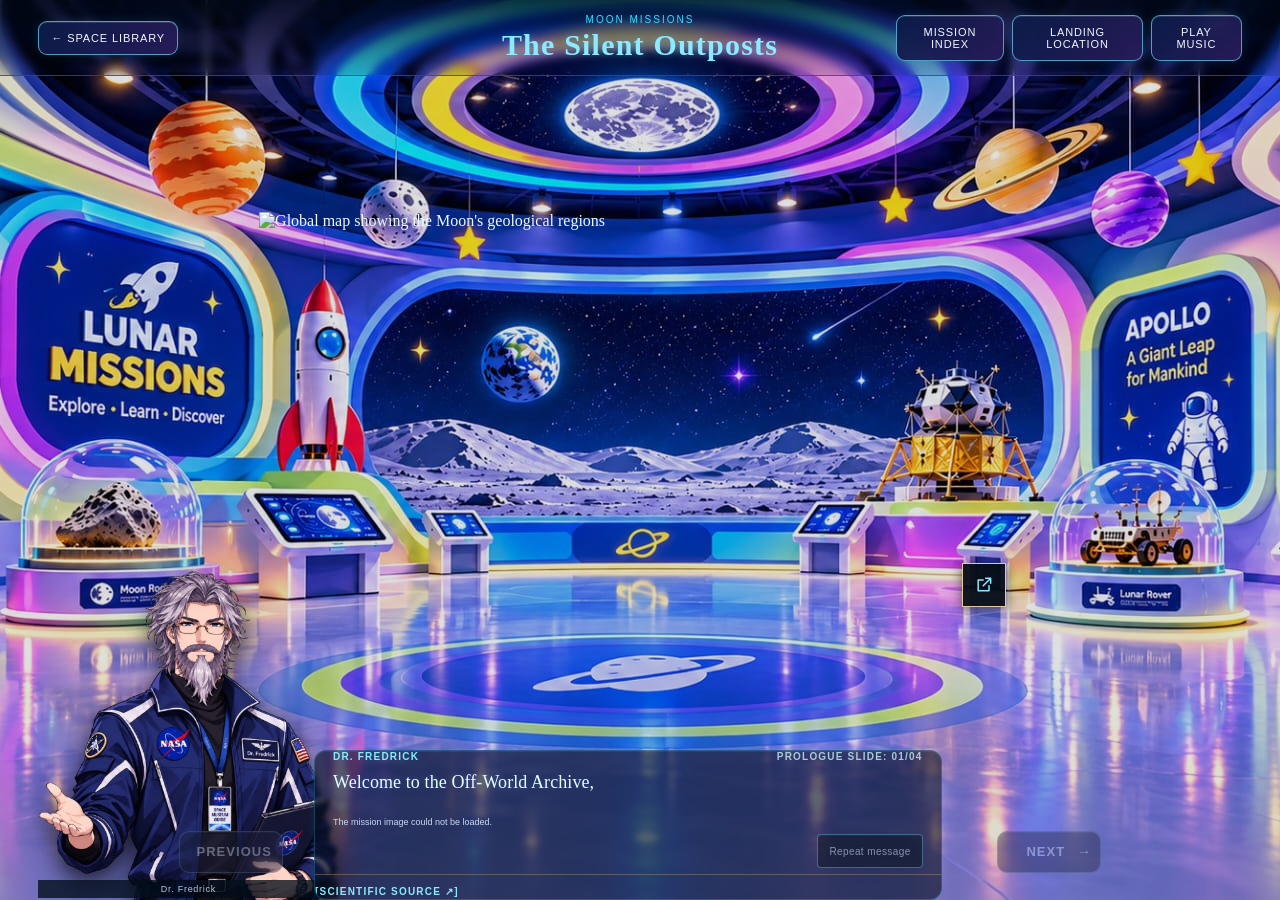
==== commit 556b2085: "Update complete project" ====
--- a/Moon/moon.html
+++ b/Moon/moon.html
@@ -38,12 +38,31 @@
       <div class="mission-image-layer">
         <div class="story-image-frame" role="region" aria-label="Moon mission display">
           <div class="mission-image-layout">
-            <div id="mission-image-visual" class="mission-image-visual">
-              <img class="story-hardware" src="./moon_images/Prologue/Sl1.jpg" alt="Global map showing the Moon's geological regions">
-              <p id="scene-credit" class="scene-credit"></p>
-            </div>
+            <div id="mission-image-visual" class="mission-image-visual"></div>
           </div>
         </div>
+      </div>
+      <div id="mission-image-position-layer" class="mission-image-position-layer">
+        <div id="mission-image-coordinate-space" class="mission-image-coordinate-space">
+          <img class="story-hardware mission-image-item" src="./moon_images/Prologue/Sl1.jpg" alt="Global map showing the Moon's geological regions">
+        </div>
+      </div>
+      <nav id="mission-media-controls" class="mission-media-controls" aria-label="Slide image navigation" hidden>
+        <button id="mission-media-previous" type="button" aria-label="Previous image">‹</button>
+        <span id="mission-media-count" aria-live="polite"></span>
+        <button id="mission-media-next" type="button" aria-label="Next image">›</button>
+      </nav>
+      <div id="guide-dialogue-layer" class="guide-dialogue-layer" aria-hidden="false">
+        <section class="story-dialogue" aria-label="Moon mission story">
+          <p class="dialogue-eyebrow"><span id="dialogue-speaker">Dr. Fredrick</span><span id="dialogue-progress"></span></p>
+          <p id="ranger-dialogue" class="dialogue-copy" aria-live="polite"></p>
+          <p id="speech-status" class="speech-status" role="status" aria-live="polite"></p>
+          <div class="dialogue-actions">
+            <button id="play-narration" class="dialogue-play" type="button" hidden>Play voice narration</button>
+            <button id="continue-reading" class="dialogue-reading" type="button" hidden>Continue reading</button>
+            <button id="repeat-dialogue" class="dialogue-repeat" type="button">Repeat message</button>
+          </div>
+        </section>
       </div>
       <div class="story-stage">
         <section class="story-display">
@@ -55,16 +74,6 @@
               <img src="../Space/space_images/Guide.png" alt="Dr. Fredrick speaking">
               <figcaption>Dr. Fredrick</figcaption>
             </figure>
-            <section class="story-dialogue" aria-label="Moon mission story">
-              <p class="dialogue-eyebrow"><span id="dialogue-speaker">Dr. Fredrick</span><span id="dialogue-progress"></span></p>
-              <p id="ranger-dialogue" class="dialogue-copy" aria-live="polite"></p>
-              <p id="speech-status" class="speech-status" role="status" aria-live="polite"></p>
-              <div class="dialogue-actions">
-                <button id="play-narration" class="dialogue-play" type="button" hidden>Play voice narration</button>
-                <button id="continue-reading" class="dialogue-reading" type="button" hidden>Continue reading</button>
-                <button id="repeat-dialogue" class="dialogue-repeat" type="button">Repeat message</button>
-              </div>
-            </section>
           </div>
           <div id="student-stage" class="story-character-row story-user-row" hidden>
             <div class="story-listeners" aria-label="You listening to Dr. Fredrick">
--- a/Moon/storytelling.css
+++ b/Moon/storytelling.css
@@ -224,7 +224,6 @@
 .museum-column::after{bottom:-9px;height:14px}
 .story-display{position:relative;z-index:1;display:flex;min-height:0;flex-direction:column;align-items:center;justify-content:center}
 .story-mission-indicator{flex:0 0 auto;margin:0 0 7px;color:#e1cb9a;font:9px/1.2 "Trebuchet MS",Arial,sans-serif;letter-spacing:.2em;text-align:center;text-transform:uppercase;text-shadow:0 1px 14px rgba(0,0,0,.9)}
-.scene-credit{position:absolute;z-index:2;right:0;bottom:0;left:0;margin:0;padding:14px 12px 8px;color:rgba(247,241,224,.82);background:rgba(0,0,0,.72);font:8px/1.35 "Trebuchet MS",Arial,sans-serif;letter-spacing:.09em;text-align:right;text-transform:uppercase;pointer-events:none}
 .story-controls{position:relative;z-index:3;top:-12px;display:grid;min-height:38px;grid-template-columns:1fr minmax(0,2fr) 1fr;align-items:center;gap:12px}
 .story-control-button{
   width:fit-content;
@@ -347,3 +346,47 @@
   .story-dialogue,.story-message{padding:10px}
   .dialogue-copy,.story-message p{font-size:17px}
 }
+
+.mission-media-controls{
+  position:fixed;
+  z-index:70;
+  top:calc(var(--moon-display-top) + var(--moon-display-height) - 42px);
+  left:calc(var(--moon-display-left) + var(--moon-display-width) / 2);
+  display:flex;
+  align-items:center;
+  gap:8px;
+  padding:4px 7px;
+  border:1px solid rgba(200,169,107,.72);
+  border-radius:4px;
+  color:#f3ecd8;
+  background:rgba(7,9,13,.82);
+  transform:translateX(-50%);
+  pointer-events:auto;
+}
+
+.mission-media-controls[hidden]{display:none!important}
+.mission-media-controls button{
+  display:grid;
+  width:34px;
+  height:30px;
+  place-items:center;
+  border:1px solid rgba(200,169,107,.45);
+  color:#f3ecd8;
+  background:rgba(255,255,255,.06);
+  font-size:22px;
+  line-height:1;
+  cursor:pointer;
+}
+.mission-media-controls button:hover,.mission-media-controls button:focus-visible{
+  border-color:var(--brass-light);
+  color:var(--brass-light);
+  outline:2px solid var(--brass-light);
+  outline-offset:2px;
+}
+.mission-media-count{
+  min-width:42px;
+  color:#f3ecd8;
+  font:10px/1.2 "Trebuchet MS",Arial,sans-serif;
+  letter-spacing:.08em;
+  text-align:center;
+}
--- a/Moon/moon.css
+++ b/Moon/moon.css
@@ -1,4 +1,4 @@
-﻿/* ==================== MANUAL DESIGN CONTROLS ==================== */
+/* ==================== MANUAL DESIGN CONTROLS ==================== */
 :root{
   /* Moon Mission Atlas controls */
   --moon-atlas-globe-width:min(96vw, 1280px);
@@ -27,15 +27,6 @@
   --moon-atlas-background-position:center;
   --moon-atlas-background-brightness:.78;
 
-  /* =========================================
-     MANUAL MISSION IMAGE CONTROLS
-     ========================================= */
-  --moon-mission-image-max-width:100%;
-  --moon-mission-image-max-height:100%;
-  --moon-mission-image-offset-x:0px;
-  --moon-mission-image-offset-y:-35px;
-  --moon-mission-image-scale:1;
-
   /* Background artwork and its built-in holographic frame. */
   --moon-background-image:url("./moon_images/bg.png");
   --moon-background-position:center center;
@@ -68,6 +59,7 @@
   --_dialogue-width-default:55%;
   --dialogue-width:var(--_dialogue-width-default);
   --dialogue-height:150px;
+  --moon-dialogue-max-height:min(34vh,320px);
   /* Dialogue x moves inward from each speaker's side; y is a bottom offset. */
   --dialogue-x:300px;
   --dialogue-y:0px;
@@ -88,6 +80,14 @@
   --moon-text-secondary:#a9cbd9;
   --moon-interface-dark:rgba(3,15,30,.94);
   --moon-glow:rgba(35,195,255,.55);
+  --moon-royal:#315de8;
+  --moon-violet:#7956d9;
+  --moon-pink:#e99be9;
+  --moon-yellow:#ffd65a;
+  --moon-panel:rgba(6,17,48,.97);
+  --moon-panel-raised:rgba(21,24,76,.96);
+  --moon-panel-border:rgba(90,211,255,.78);
+  --moon-panel-glow:0 0 16px rgba(35,195,255,.2),0 0 28px rgba(121,86,217,.12);
 
   /* Navigation controls: dimensions and offsets are independent per button. */
   --moon-navigation-left:14%;
@@ -248,6 +248,35 @@
   pointer-events:none;
 }
 
+.mission-image-position-layer{
+  position:fixed;
+  z-index:60;
+  inset:0;
+  overflow:visible;
+  pointer-events:none;
+}
+
+.mission-image-coordinate-space{
+  position:absolute;
+  top:50%;
+  left:50%;
+  width:var(--moon-display-canvas-width);
+  height:var(--moon-display-canvas-height);
+  transform:translate(-50%,-50%);
+  overflow:visible;
+  pointer-events:none;
+}
+
+.guide-dialogue-layer{
+  position:fixed;
+  z-index:100;
+  inset:0;
+  pointer-events:none;
+}
+
+.guide-dialogue-layer[hidden]{display:none!important}
+.guide-dialogue-layer .story-dialogue{pointer-events:auto}
+
 @media (max-width:760px){
   :root{
     --moon-display-canvas-width:min(max(100vw,177.79dvh),198.11vw);
@@ -296,29 +325,48 @@
 
 .story-hardware{
   position:absolute!important;
-  top:calc(50% + var(--moon-mission-image-offset-y, 0px))!important;
-  left:calc(50% + var(--moon-mission-image-offset-x, 0px))!important;
+  top:0!important;
+  left:0!important;
   right:auto!important;
   bottom:auto!important;
   display:block;
-  width:var(--moon-mission-image-fit-width, auto)!important;
-  height:var(--moon-mission-image-fit-height, auto)!important;
+  width:auto;
+  height:auto;
   min-width:0!important;
   min-height:0!important;
   max-width:none!important;
   max-height:none!important;
-  transform:translate(-50%,-50%)!important;
-  transform-origin:center center!important;
+  transform:none!important;
+  transform-origin:top left!important;
   object-fit:contain!important;
+  object-position:center;
   background:transparent;
   animation:none!important;
 }
 
+.mission-image-item{
+  position:absolute;
+  top:0;
+  left:0;
+  right:auto;
+  bottom:auto;
+  display:block;
+  min-width:0;
+  min-height:0;
+  max-width:none;
+  max-height:none;
+  transform:none;
+  transform-origin:top left;
+  object-fit:contain;
+  object-position:center;
+  background:transparent;
+  pointer-events:none;
+}
+
+.mission-image-overlay[hidden]{display:none!important}
 .story-hardware[hidden]{display:none!important}
 
 .story-mission-indicator{display:none}
-.scene-credit{display:block}
-
 .story-conversation{
   position:absolute;
   z-index:4;
@@ -392,9 +440,9 @@
   z-index:4;
   top:auto;
   bottom:var(--dialogue-y)!important;
-  width:var(--dialogue-width)!important;
   height:var(--dialogue-height)!important;
-  max-width:none!important;
+  max-width:calc(100vw - 32px)!important;
+  max-height:var(--moon-dialogue-max-height)!important;
   min-width:0;
   box-sizing:border-box;
   padding:0!important;
@@ -412,6 +460,7 @@
 .story-dialogue{
   right:calc(3% + var(--dialogue-x))!important;
   left:auto!important;
+  width:min(var(--dialogue-width),max(0px,calc(100vw - 3% - var(--guide-width) - 14px - var(--dialogue-x))))!important;
   display:flex;
   flex-direction:column;
   justify-content:center;
@@ -424,6 +473,7 @@
 .story-message{
   right:auto!important;
   left:calc(3% + var(--dialogue-x))!important;
+  width:min(var(--dialogue-width),max(0px,calc(100vw - 3% - var(--user-width) - 14px - var(--dialogue-x))))!important;
   gap:7px;
   align-self:stretch;
 }
@@ -450,7 +500,7 @@
   font-family:"Times New Roman",Times,serif;
   font-weight:400;
   letter-spacing:.005em;
-  text-shadow:0 1px 2px rgba(0,0,0,.58);
+  text-shadow:0 0 5px rgba(53,217,255,.18);
   white-space:normal;
   overflow-wrap:anywhere;
   overflow-y:auto;
@@ -618,10 +668,10 @@
     --_guide-height-default:min(68vh,45vh);
     --_user-width-default:min(280px,35vw);
     --_user-height-default:min(65vh,45vh);
-    --_dialogue-width-default:calc(100vw - 35vw - 28px);
     --_dialogue-font-size-default:14px;
     --_dialogue-line-height-default:1.4;
     --_dialogue-text-padding-default:9px;
+    --moon-dialogue-max-height:min(30vh,300px);
     --moon-navigation-left:4%;
     --moon-navigation-right:4%;
     --moon-previous-button-width:82px;
@@ -662,6 +712,7 @@
   /* Keep the mobile anchors unchanged at the default 300px while honoring X adjustments. */
   .story-dialogue{
     right:auto!important;
+    width:calc(100vw - var(--guide-width) - 28px)!important;
     left:clamp(
       0px,
       calc(var(--guide-width) + 18px + 300px - var(--dialogue-x)),
@@ -671,6 +722,7 @@
 
   .story-message{
     right:auto!important;
+    width:calc(100vw - var(--user-width) - 28px)!important;
     left:clamp(
       0px,
       calc(10px + var(--dialogue-x) - 300px),
@@ -763,6 +815,314 @@
   visibility:hidden!important;
 }
 
+/* Moon Museum exhibit-panel theme. */
+.ranger-story .story-dialogue,
+.ranger-story .story-message{
+  border:1px solid rgba(53,217,255,.78);
+  border-radius:12px;
+  color:var(--moon-text-primary);
+  background:rgba(3,12,27,.82);
+  box-shadow:0 0 16px rgba(35,195,255,.16),inset 0 1px 0 rgba(139,234,255,.12),inset 0 0 18px rgba(0,82,143,.12);
+  backdrop-filter:blur(8px);
+  -webkit-backdrop-filter:blur(8px);
+  overflow:hidden;
+}
+
+.ranger-story .story-dialogue{
+  border-color:rgba(53,217,255,.24);
+  background:rgba(3,12,27,.58);
+  box-shadow:0 0 12px rgba(35,195,255,.08),inset 0 1px 0 rgba(139,234,255,.06);
+  backdrop-filter:blur(2px);
+  -webkit-backdrop-filter:blur(2px);
+}
+
+.ranger-story .dialogue-eyebrow,
+.ranger-story .dialogue-eyebrow #dialogue-speaker{
+  color:var(--moon-cyan-bright);
+  text-shadow:0 0 8px rgba(53,217,255,.28);
+}
+
+.ranger-story #dialogue-progress{
+  color:var(--moon-text-secondary);
+  text-shadow:none;
+}
+
+.ranger-story .message-meta{
+  color:var(--moon-cyan-bright);
+  text-shadow:0 0 5px rgba(53,217,255,.22);
+}
+
+.ranger-story .dialogue-copy,
+.ranger-story .story-message p{
+  color:var(--moon-text-primary);
+  font-family:"Times New Roman",Times,serif;
+  line-height:var(--dialogue-line-height);
+  text-shadow:0 0 5px rgba(53,217,255,.18);
+}
+
+.ranger-story .speech-status{
+  color:#c8d9f4;
+}
+
+.ranger-story .dialogue-actions button,
+.ranger-story .story-interaction-actions button{
+  border:1px solid rgba(53,217,255,.78);
+  border-radius:4px;
+  color:var(--moon-text-primary);
+  background:var(--moon-interface-dark);
+  box-shadow:0 0 0 1px rgba(2,10,22,.8),inset 0 1px 0 rgba(139,234,255,.16),0 0 10px rgba(35,195,255,.2);
+  transition:color .18s ease,background .18s ease,border-color .18s ease,box-shadow .18s ease,transform .12s ease;
+}
+
+.ranger-story .dialogue-actions .dialogue-play,
+.ranger-story .story-interaction-actions .dialogue-continue,
+.ranger-story .story-interaction-actions .dialogue-question-fallback{
+  border-color:rgba(53,217,255,.78);
+  color:var(--moon-text-primary)!important;
+  background:var(--moon-interface-dark)!important;
+  box-shadow:0 0 0 1px rgba(2,10,22,.8),inset 0 1px 0 rgba(139,234,255,.16),0 0 10px rgba(35,195,255,.2);
+  font-weight:700;
+}
+
+.ranger-story .dialogue-actions button:hover:not(:disabled),
+.ranger-story .dialogue-actions button:focus-visible,
+.ranger-story .story-interaction-actions button:hover:not(:disabled),
+.ranger-story .story-interaction-actions button:focus-visible{
+  border-color:var(--moon-cyan-bright);
+  color:var(--moon-text-primary);
+  background:rgba(8,42,63,.98);
+  box-shadow:0 0 0 1px rgba(2,10,22,.9),inset 0 1px 0 rgba(234,250,255,.24),0 0 14px rgba(35,195,255,.42);
+  outline:2px solid rgba(139,234,255,.4);
+  outline-offset:2px;
+  transform:translateY(-1px);
+}
+
+.ranger-story .dialogue-actions .dialogue-play:hover:not(:disabled),
+.ranger-story .dialogue-actions .dialogue-play:focus-visible,
+.ranger-story .story-interaction-actions .dialogue-continue:hover:not(:disabled),
+.ranger-story .story-interaction-actions .dialogue-continue:focus-visible,
+.ranger-story .story-interaction-actions .dialogue-question-fallback:hover:not(:disabled),
+.ranger-story .story-interaction-actions .dialogue-question-fallback:focus-visible{
+  border-color:var(--moon-cyan-bright);
+  color:var(--moon-text-primary)!important;
+  background:rgba(8,42,63,.98)!important;
+  box-shadow:0 0 0 1px rgba(2,10,22,.9),inset 0 1px 0 rgba(234,250,255,.24),0 0 14px rgba(35,195,255,.42);
+}
+
+.ranger-story .dialogue-actions button:active,
+.ranger-story .story-interaction-actions button:active{
+  transform:translateY(1px);
+  box-shadow:inset 0 2px 6px rgba(0,0,0,.42),0 0 7px rgba(53,217,255,.18);
+}
+
+.ranger-story .dialogue-actions button:disabled,
+.ranger-story .story-interaction-actions button:disabled{
+  opacity:.48;
+  cursor:not-allowed;
+  filter:saturate(.55);
+  transform:none;
+  box-shadow:inset 0 1px 0 rgba(230,250,255,.08);
+}
+
+@media(max-width:760px){
+  .ranger-story .story-dialogue,
+  .ranger-story .story-message{
+    border-radius:10px;
+  }
+}
+
+.ranger-story .story-control-button--previous,
+.ranger-story .story-control-button--next{
+  border-radius:10px;
+  transition:color .18s ease,background .18s ease,border-color .18s ease,box-shadow .18s ease,transform .12s ease;
+}
+
+.ranger-story .story-control-button--previous{
+  border-color:rgba(90,211,255,.72);
+  color:#f1f7ff;
+  background:linear-gradient(135deg,rgba(6,20,56,.98),rgba(43,34,111,.98));
+  box-shadow:0 0 0 1px rgba(121,86,217,.18),0 0 14px rgba(53,217,255,.15),0 0 18px rgba(121,86,217,.14);
+  text-indent:6px;
+}
+
+.ranger-story .story-control-button--next{
+  border-color:rgba(105,225,255,.9);
+  color:#f4f9ff;
+  background:linear-gradient(135deg,#2147ae,var(--moon-royal) 55%,#1769a8);
+  box-shadow:0 0 0 1px rgba(53,217,255,.2),0 0 16px rgba(53,217,255,.2),0 0 16px rgba(121,86,217,.13);
+  text-shadow:0 0 5px rgba(139,234,255,.22);
+  text-indent:-6px;
+}
+
+.ranger-story .story-control-button--previous::before,
+.ranger-story .story-control-button--next::after{
+  position:absolute;
+  top:50%;
+  font-family:Arial,sans-serif;
+  font-size:1.05em;
+  line-height:1;
+  transform:translateY(-50%);
+  pointer-events:none;
+}
+
+.ranger-story .story-control-button--previous::before{
+  left:8px;
+  content:"\2190";
+}
+
+.ranger-story .story-control-button--next::after{
+  right:8px;
+  content:"\2192";
+}
+
+.ranger-story .story-control-button--previous:hover:not(:disabled),
+.ranger-story .story-control-button--previous:focus-visible{
+  border-color:#9cecff;
+  color:#fff;
+  background:linear-gradient(135deg,#1d4b9d,#3858c4 58%,#6544ad);
+  box-shadow:0 0 0 1px rgba(139,234,255,.22),0 0 17px rgba(53,217,255,.34),0 0 23px rgba(121,86,217,.26);
+}
+
+.ranger-story .story-control-button--next:hover:not(:disabled),
+.ranger-story .story-control-button--next:focus-visible{
+  border-color:#a9f1ff;
+  color:#fff;
+  background:linear-gradient(135deg,#2868d9,#4269eb 54%,#704bc2);
+  box-shadow:0 0 0 1px rgba(139,234,255,.3),0 0 22px rgba(53,217,255,.48),0 0 30px rgba(121,86,217,.28);
+}
+
+.ranger-story .story-control-button--next:hover:not(:disabled)::after,
+.ranger-story .story-control-button--next:focus-visible::after{
+  color:var(--moon-yellow);
+  text-shadow:0 0 8px rgba(255,214,90,.46);
+}
+
+.ranger-story .story-control-button--previous:active:not(:disabled),
+.ranger-story .story-control-button--previous:active:not(:disabled):hover,
+.ranger-story .story-control-button--next:active:not(:disabled),
+.ranger-story .story-control-button--next:active:not(:disabled):hover{
+  border-color:rgba(90,211,255,.72);
+  color:#e7f2ff;
+  background:linear-gradient(135deg,#101e4c,#252650);
+  box-shadow:inset 0 2px 7px rgba(0,0,0,.5),0 0 8px rgba(53,217,255,.18);
+  transform:translateY(1px);
+}
+
+.ranger-story .story-control-button:disabled{
+  border-color:rgba(139,174,207,.38);
+  color:#aab8cf;
+  background:linear-gradient(135deg,rgba(28,38,64,.78),rgba(38,34,65,.78));
+  box-shadow:inset 0 1px 0 rgba(230,250,255,.06);
+  opacity:.52;
+  text-shadow:none;
+}
+
+.ranger-story .story-control-button:disabled::before,
+.ranger-story .story-control-button:disabled::after{
+  color:#aab8cf;
+  text-shadow:none;
+}
+
+.ranger-story .story-back-link,
+.ranger-story .story-mission-index-button{
+  border-color:rgba(112,218,255,.68);
+  border-radius:9px;
+  color:#f1f7ff;
+  background:linear-gradient(135deg,rgba(10,28,72,.96),rgba(41,28,91,.94));
+  box-shadow:inset 0 1px 0 rgba(230,250,255,.12),0 0 12px rgba(53,217,255,.12);
+}
+
+.ranger-story .story-back-link:hover,
+.ranger-story .story-mission-index-button:hover,
+.ranger-story .story-back-link:focus-visible,
+.ranger-story .story-mission-index-button:focus-visible{
+  border-color:var(--moon-cyan-bright);
+  color:#fff;
+  background:linear-gradient(135deg,rgba(33,81,172,.98),rgba(92,54,166,.96));
+  box-shadow:0 0 0 1px rgba(139,234,255,.2),0 0 15px rgba(53,217,255,.3),0 0 20px rgba(121,86,217,.18);
+  outline:2px solid rgba(139,234,255,.46);
+  outline-offset:2px;
+}
+
+.ranger-story .mission-index{
+  border:1px solid rgba(112,218,255,.52);
+  border-radius:12px;
+  background:linear-gradient(145deg,rgba(5,17,46,.98),rgba(28,18,67,.98));
+  box-shadow:0 12px 32px rgba(0,0,0,.55),0 0 18px rgba(53,217,255,.14);
+}
+
+.ranger-story .index-tab{
+  border-bottom-color:rgba(139,179,255,.16);
+  border-radius:6px;
+  background:transparent;
+  transition:color .18s ease,background .18s ease,border-color .18s ease;
+}
+
+.ranger-story .index-tab:hover,
+.ranger-story .index-tab.active{
+  color:#f7f5ff;
+  background:linear-gradient(100deg,rgba(49,93,232,.34),rgba(121,86,217,.28));
+}
+
+.ranger-story .index-tab:disabled{
+  color:#91a1bb;
+  opacity:.58;
+  cursor:not-allowed;
+}
+
+#landing-location-view button{
+  border:1px solid rgba(112,218,255,.72);
+  border-radius:8px;
+  color:#f2f8ff;
+  background:linear-gradient(135deg,var(--moon-royal),var(--moon-violet));
+  box-shadow:inset 0 1px 0 rgba(230,250,255,.16),0 0 10px rgba(35,195,255,.14);
+  transition:color .18s ease,background .18s ease,border-color .18s ease,box-shadow .18s ease,transform .12s ease;
+}
+
+#landing-location-view button:hover:not(:disabled),
+#landing-location-view button:focus-visible{
+  border-color:#c3f5ff;
+  color:#fff;
+  background:linear-gradient(135deg,#2868d9,#7449c7);
+  box-shadow:0 0 0 1px rgba(139,234,255,.24),0 0 16px rgba(53,217,255,.34),0 0 22px rgba(121,86,217,.18);
+  outline:2px solid rgba(139,234,255,.46);
+  outline-offset:2px;
+}
+
+#landing-location-view button:active{
+  transform:translateY(1px);
+  box-shadow:inset 0 2px 6px rgba(0,0,0,.42),0 0 7px rgba(53,217,255,.18);
+}
+
+#landing-location-view button:disabled{
+  border-color:rgba(139,174,207,.36);
+  color:#aab8cf;
+  background:linear-gradient(135deg,rgba(28,38,64,.78),rgba(38,34,65,.78));
+  box-shadow:none;
+  opacity:.5;
+  cursor:not-allowed;
+}
+
+#landing-location-view .atlas-selection-overlay button{
+  border-color:rgba(255,214,90,.76);
+  color:#fff0a1;
+  background:linear-gradient(135deg,var(--moon-royal),var(--moon-violet));
+  text-shadow:0 1px 3px rgba(0,0,0,.58);
+}
+
+#landing-location-view .atlas-selection-overlay button:hover:not(:disabled),
+#landing-location-view .atlas-selection-overlay button:focus-visible{
+  border-color:#fff3b5;
+  color:#fff8d5;
+  background:linear-gradient(135deg,#2868d9,#7449c7);
+}
+
+#landing-location-view .atlas-year-controls > button{
+  min-width:30px;
+  padding:0;
+  font:22px/1 "Trebuchet MS",Arial,sans-serif;
+}
+
 .ranger-story.is-mission-opening .story-listener img{
   opacity:0;
   transition:opacity .62s cubic-bezier(.22,.7,.25,1);
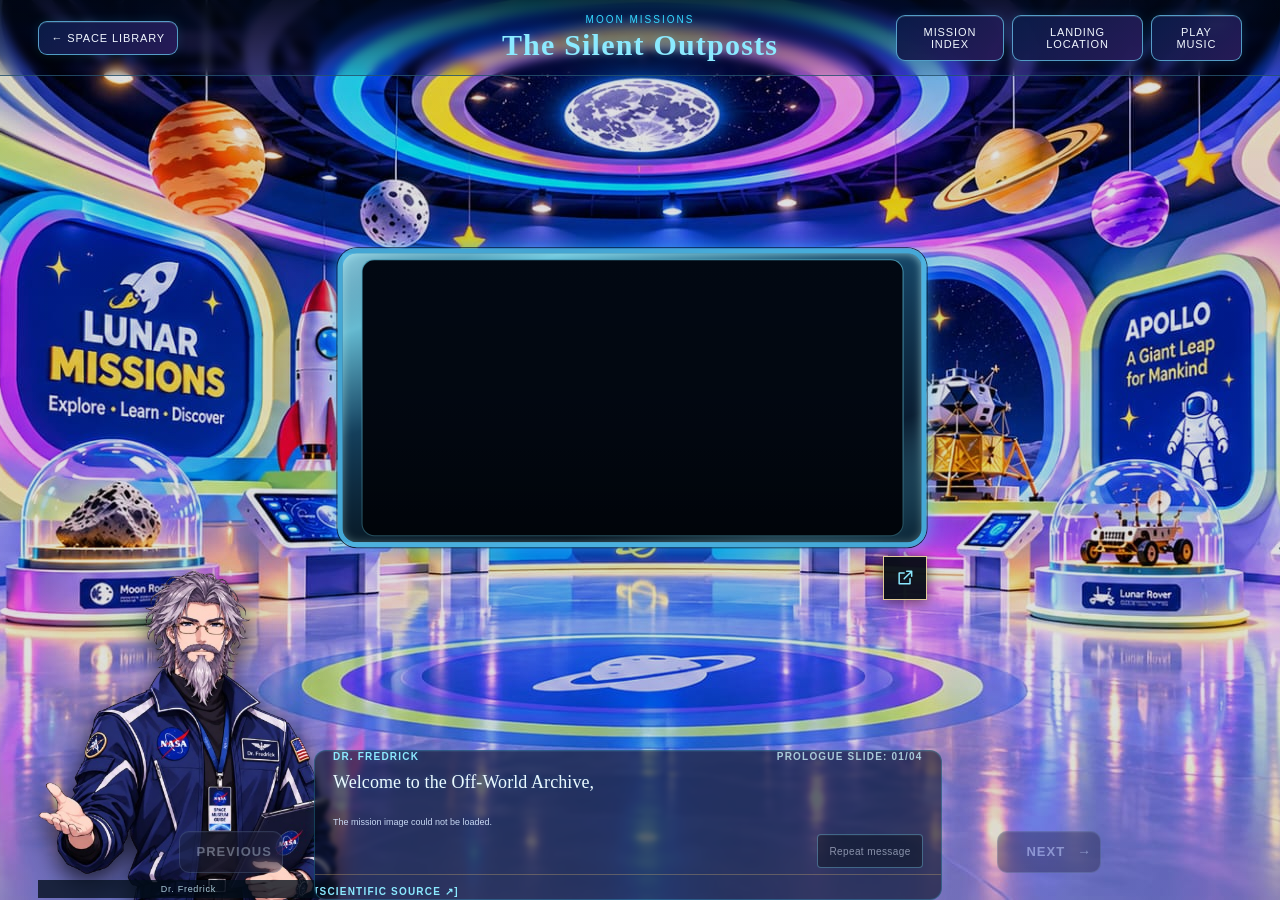
==== commit 359e5a15: "Museum of the Abandoned" ====
--- a/Moon/moon.html
+++ b/Moon/moon.html
@@ -6,7 +6,7 @@
   <meta name="theme-color" content="#000000">
   <title>Moon Chronicle — Museum of the Abandoned</title>
   <link rel="stylesheet" href="storytelling.css?v=manual-position-controls-20261107">
-  <link rel="stylesheet" href="moon.css?v=moon-image-layer-20261113b">
+  <link rel="stylesheet" href="moon.css?v=apollo12-video-20261116">
   <link rel="stylesheet" href="../location-view.css?v=atlas-mobile-layout-20261111b">
   <link rel="stylesheet" href="../Audio/background-music.css">
 </head>
@@ -38,19 +38,21 @@
       <div class="mission-image-layer">
         <div class="story-image-frame" role="region" aria-label="Moon mission display">
           <div class="mission-image-layout">
-            <div id="mission-image-visual" class="mission-image-visual"></div>
+            <div id="mission-image-visual" class="mission-image-visual">
+              <div id="mission-image-position-layer" class="mission-image-position-layer">
+                <div id="mission-image-coordinate-space" class="mission-image-coordinate-space">
+                  <img class="story-hardware mission-image-item" src="./moon_images/Prologue/Sl1.jpg" alt="Global map showing the Moon's geological regions">
+                  <img id="moon-story-hardware-secondary" class="story-hardware mission-image-item" alt="" hidden>
+                </div>
+              </div>
+            </div>
           </div>
         </div>
       </div>
-      <div id="mission-image-position-layer" class="mission-image-position-layer">
-        <div id="mission-image-coordinate-space" class="mission-image-coordinate-space">
-          <img class="story-hardware mission-image-item" src="./moon_images/Prologue/Sl1.jpg" alt="Global map showing the Moon's geological regions">
-        </div>
-      </div>
-      <nav id="mission-media-controls" class="mission-media-controls" aria-label="Slide image navigation" hidden>
-        <button id="mission-media-previous" type="button" aria-label="Previous image">‹</button>
+      <nav id="mission-media-controls" class="mission-media-controls" aria-label="Slide media navigation" hidden>
+        <button id="mission-media-previous" type="button" aria-label="Previous media item">‹</button>
         <span id="mission-media-count" aria-live="polite"></span>
-        <button id="mission-media-next" type="button" aria-label="Next image">›</button>
+        <button id="mission-media-next" type="button" aria-label="Next media item">›</button>
       </nav>
       <div id="guide-dialogue-layer" class="guide-dialogue-layer" aria-hidden="false">
         <section class="story-dialogue" aria-label="Moon mission story">
@@ -181,7 +183,7 @@
   <script src="ranger7-story.js"></script>
   <script src="../Audio/background-music.js"></script>
   <script src="../voice-selection.js"></script>
-  <script src="storytelling.js?v=moon-image-layer-20261113b"></script>
+  <script src="storytelling.js?v=apollo12-integration-20261116"></script>
   <script src="moon.js"></script>
 </body>
 </html>
--- a/Moon/moon.css
+++ b/Moon/moon.css
@@ -34,6 +34,7 @@
   --moon-display-top:26.7800%;
   --moon-display-width:46.6507%;
   --moon-display-height:34.8565%;
+  --moon-sliding-frame-width:min(46vw,633px);
   --moon-display-canvas-width:max(100vw,177.79dvh);
   --moon-display-canvas-height:max(100dvh,56.28vw);
 
@@ -281,6 +282,7 @@
   :root{
     --moon-display-canvas-width:min(max(100vw,177.79dvh),198.11vw);
     --moon-display-canvas-height:min(max(100dvh,56.28vw),111.5vw);
+    --moon-sliding-frame-width:min(78vw,633px);
   }
 
   .story-display{
@@ -291,36 +293,147 @@
 
 .story-image-frame{
   position:absolute;
-  top:var(--moon-display-top)!important;
-  right:auto!important;
-  bottom:auto!important;
-  left:var(--moon-display-left)!important;
+  top:50%;
+  left:50%;
+  right:auto;
+  bottom:auto;
   display:block;
-  width:var(--moon-display-width)!important;
-  height:var(--moon-display-height)!important;
-  aspect-ratio:auto!important;
-  overflow:visible!important;
-  border:0;
-  outline:0;
-  background:transparent;
-  pointer-events:none;
-}
-
-.story-image-frame::before,.story-image-frame::after{display:none!important}
-
-.mission-image-layout{
+  width:var(--moon-sliding-frame-width);
+  height:auto;
+  aspect-ratio:633 / 322;
+  transform:translate(-50%,-50%);
+  overflow:hidden;
+  border:5px solid rgba(73,176,224,.92);
+  border-radius:clamp(12px,1.5vw,22px);
+  background:
+    linear-gradient(145deg,rgba(167,238,255,.9),transparent 13% 84%,rgba(12,59,96,.95)),
+    linear-gradient(160deg,#28698e,#73d5ef 16%,#1a5277 37%,#0c243d 74%,#62c6e8);
+  box-shadow:
+    0 0 0 1px rgba(5,23,42,.86),
+    0 0 14px rgba(62,202,255,.58),
+    0 0 32px rgba(43,140,255,.27),
+    inset 0 0 9px rgba(180,246,255,.78);
+  pointer-events:none;
+}
+
+.moon-watch-video-button,
+.moon-video-close{
+  border:1px solid rgba(106,221,255,.72);
+  border-radius:999px;
+  background:rgba(5,17,31,.84);
+  color:#e6f4ff;
+  font:11px/1.2 "Trebuchet MS",Arial,sans-serif;
+  letter-spacing:.08em;
+  text-transform:uppercase;
+  cursor:pointer;
+  transition:transform .18s ease,border-color .18s ease,box-shadow .18s ease;
+}
+
+.moon-watch-video-button{
   position:absolute;
+  z-index:12;
+  top:16px;
+  left:16px;
+  padding:8px 12px;
+  box-shadow:0 0 0 1px rgba(84,156,255,.28),0 0 12px rgba(63,149,255,.18);
+  pointer-events:auto;
+}
+
+.moon-watch-video-button:hover,
+.moon-video-close:hover{
+  transform:translateY(-1px);
+  border-color:rgba(142,230,255,.9);
+  box-shadow:0 0 16px rgba(78,172,255,.35);
+}
+
+.moon-video-modal{
+  position:fixed;
+  z-index:200;
   inset:0;
+  display:grid;
+  place-items:center;
+  padding:16px;
+  background:rgba(3,8,18,.84);
+  backdrop-filter:blur(6px);
+}
+
+.moon-video-modal[hidden]{
+  display:none;
+}
+
+.moon-video-dialog{
+  position:relative;
+  width:min(86vw,980px);
+  max-height:calc(100vh - 32px);
+  padding:22px 22px 16px;
+  border:1px solid rgba(133,212,255,.7);
+  border-radius:18px;
+  background:linear-gradient(180deg,rgba(10,22,40,.97),rgba(7,10,28,.96));
+  box-shadow:0 0 0 1px rgba(167,126,255,.24),0 18px 40px rgba(0,0,0,.42);
+}
+
+.moon-video-player{
+  display:block;
   width:100%;
-  height:100%;
+  max-height:74vh;
+  border-radius:10px;
+  background:#01070d;
+}
+
+.moon-video-close{
+  position:absolute;
+  top:8px;
+  right:8px;
+  padding:7px 12px;
+  pointer-events:auto;
+}
+
+.moon-video-error{
+  margin:14px 0 0;
+  color:#ffd3d3;
+  font:12px/1.5 "Trebuchet MS",Arial,sans-serif;
+  letter-spacing:.04em;
+}
+
+.story-image-frame .mission-image-layout{
+  position:absolute;
+  inset:2.2% 3.2%;
+  display:block;
+  width:auto;
+  height:auto;
+  overflow:hidden;
+  padding:0;
+  border:1px solid rgba(106,221,255,.7);
+  border-radius:clamp(7px,1vw,13px);
+  background:#020914;
+  pointer-events:none;
 }
 
 #mission-image-visual{
   position:absolute!important;
   inset:0!important;
-  width:100%!important;
-  height:100%!important;
-  overflow:visible!important;
+  width:auto!important;
+  height:auto!important;
+  overflow:hidden!important;
+  pointer-events:none;
+}
+
+.mission-image-position-layer{
+  position:absolute;
+  z-index:1;
+  inset:0;
+  overflow:hidden;
+  pointer-events:none;
+}
+
+.mission-image-coordinate-space{
+  position:absolute;
+  inset:0;
+  width:auto;
+  height:auto;
+  transform:none;
+  overflow:hidden;
+  pointer-events:none;
 }
 
 .story-hardware{
@@ -341,8 +454,13 @@
   object-fit:contain!important;
   object-position:center;
   background:transparent;
+  opacity:0;
+  transition:opacity .62s cubic-bezier(.22,.61,.36,1);
   animation:none!important;
 }
+
+.story-hardware.is-visible{opacity:1}
+.story-hardware.is-leaving{opacity:0;transition-duration:.3s}
 
 .mission-image-item{
   position:absolute;
@@ -778,18 +896,6 @@
 }
 
 /* Cinematic mission openings and bounded hologram image transitions. */
-.story-hardware{
-  transition:opacity .32s ease-in-out;
-}
-
-.story-hardware.is-image-fading-out,
-.story-hardware.is-image-materializing{
-  opacity:0!important;
-}
-
-.story-hardware.is-image-materializing{
-  transition:opacity .62s cubic-bezier(.22,.7,.25,1);
-}
 
 .ranger-story.is-mission-opening .story-guide-row,
 .ranger-story.is-mission-opening .story-user-row{
@@ -1139,7 +1245,7 @@
 
 @media(prefers-reduced-motion:reduce){
   .story-hardware,
-  .story-hardware.is-image-materializing,
+  .story-hardware.is-leaving,
   .ranger-story.is-mission-opening .story-listener img,
   .ranger-story.is-mission-opening.is-mission-materialized .story-hardware{
     transition-duration:.15s!important;
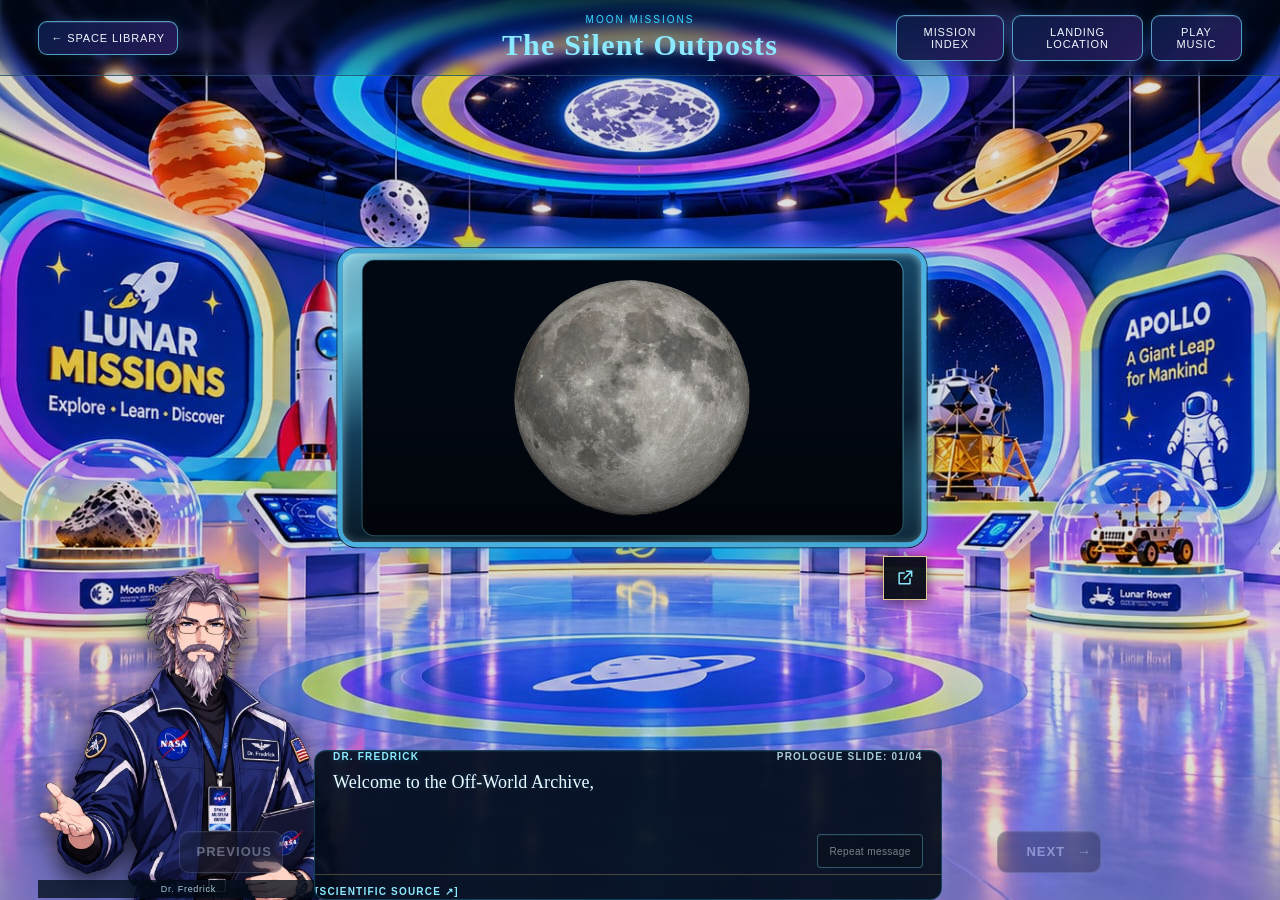
==== commit 06c70909: "Update Moon Section" ====
--- a/Moon/moon.html
+++ b/Moon/moon.html
@@ -7,6 +7,7 @@
   <title>Moon Chronicle — Museum of the Abandoned</title>
   <link rel="stylesheet" href="storytelling.css?v=manual-position-controls-20261107">
   <link rel="stylesheet" href="moon.css?v=apollo12-video-20261116">
+  <link rel="stylesheet" href="innovation-lineage.css">
   <link rel="stylesheet" href="../location-view.css?v=atlas-mobile-layout-20261111b">
   <link rel="stylesheet" href="../Audio/background-music.css">
 </head>
@@ -41,7 +42,7 @@
             <div id="mission-image-visual" class="mission-image-visual">
               <div id="mission-image-position-layer" class="mission-image-position-layer">
                 <div id="mission-image-coordinate-space" class="mission-image-coordinate-space">
-                  <img class="story-hardware mission-image-item" src="./moon_images/Prologue/Sl1.jpg" alt="Global map showing the Moon's geological regions">
+                  <img class="story-hardware mission-image-item" src="./moon_images/moon.png" alt="Full Moon showing lunar maria and craters">
                   <img id="moon-story-hardware-secondary" class="story-hardware mission-image-item" alt="" hidden>
                 </div>
               </div>
@@ -95,6 +96,25 @@
       </div>
     </section>
 
+    <section id="moon-innovation-lineage" aria-labelledby="moon-innovation-lineage-title" aria-hidden="true" hidden>
+      <main>
+        <h1 id="moon-innovation-lineage-title" class="t">Innovation Lineage</h1>
+        <p class="hint">Pick one or two missions to view side by side.</p>
+        <div class="chips" id="moon-innovation-lineage-chips" aria-label="Choose missions"></div>
+        <div id="moon-innovation-lineage-stage"></div>
+      </main>
+      <nav class="lineage-navigation" aria-label="Innovation Lineage navigation">
+        <button id="moon-innovation-lineage-previous" type="button">Previous</button>
+        <p id="moon-innovation-lineage-status" aria-live="polite"></p>
+        <button id="moon-innovation-lineage-continue" type="button">Continue to Evaluation</button>
+      </nav>
+      <div class="back" id="moon-innovation-lineage-backdrop"></div>
+      <aside class="sheet" id="moon-innovation-lineage-sheet" role="dialog" aria-modal="true" aria-label="Details" aria-hidden="true">
+        <button class="x" id="moon-innovation-lineage-close" type="button" aria-label="Close">×</button>
+        <div id="moon-innovation-lineage-sheet-body"></div>
+      </aside>
+    </section>
+
     <div id="archive-interface" inert aria-hidden="true">
     <header class="exhibit-header">
       <a class="home-link" href="../Space/space.html" aria-label="Return to the Space Library">← Space Library</a>
@@ -183,7 +203,8 @@
   <script src="ranger7-story.js"></script>
   <script src="../Audio/background-music.js"></script>
   <script src="../voice-selection.js"></script>
-  <script src="storytelling.js?v=apollo12-integration-20261116"></script>
+  <script src="storytelling.js?v=prologue-moon-image-20261116"></script>
+  <script src="innovation-lineage.js"></script>
   <script src="moon.js"></script>
 </body>
 </html>
--- a/Moon/moon.css
+++ b/Moon/moon.css
@@ -936,7 +936,7 @@
 
 .ranger-story .story-dialogue{
   border-color:rgba(53,217,255,.24);
-  background:rgba(3,12,27,.58);
+  background:rgba(3,12,27,.92);
   box-shadow:0 0 12px rgba(35,195,255,.08),inset 0 1px 0 rgba(139,234,255,.06);
   backdrop-filter:blur(2px);
   -webkit-backdrop-filter:blur(2px);
--- a/Moon/innovation-lineage.css
+++ b/Moon/innovation-lineage.css
@@ -0,0 +1,591 @@
+#moon-innovation-lineage {
+  --bg: #070b1a;
+  --card: #121a33;
+  --tx: #e8ecfa;
+  --mut: #9aa6c8;
+  --hw: #4ea3ff;
+  --sci: #43d9a0;
+  position: fixed;
+  z-index: 90;
+  inset: 0;
+  overflow-x: hidden;
+  overflow-y: auto;
+  padding: env(safe-area-inset-top, 0px) 0 env(safe-area-inset-bottom, 0px);
+  color: var(--tx);
+  background: var(--bg);
+  color-scheme: dark;
+  font: 16px/1.45 system-ui, -apple-system, "Segoe UI", sans-serif;
+  overscroll-behavior: contain;
+}
+
+#moon-innovation-lineage[hidden] {
+  display: none !important;
+}
+
+#moon-innovation-lineage *,
+#moon-innovation-lineage *::before,
+#moon-innovation-lineage *::after {
+  box-sizing: border-box;
+}
+
+#moon-innovation-lineage main {
+  width: 100%;
+  max-width: 1100px;
+  margin: 0 auto;
+  padding: 20px 16px 76px;
+}
+
+#moon-innovation-lineage h1.t {
+  margin: 6px 0 2px;
+  text-align: center;
+  font-size: 24px;
+}
+
+#moon-innovation-lineage .hint {
+  margin: 4px 0 12px;
+  color: var(--mut);
+  text-align: center;
+  font-size: 14px;
+}
+
+#moon-innovation-lineage .chips {
+  display: flex;
+  flex-wrap: wrap;
+  justify-content: center;
+  gap: 8px;
+  margin: 0 0 26px;
+}
+
+#moon-innovation-lineage .chips button {
+  min-height: 44px;
+  padding: 0 14px;
+  border: 1.5px solid #3a4676;
+  border-radius: 22px;
+  color: var(--mut);
+  background: transparent;
+  font: inherit;
+  font-size: 14px;
+  cursor: pointer;
+  transition: background .4s, color .4s;
+}
+
+#moon-innovation-lineage .chips button[aria-pressed="true"] {
+  border-color: #8fa4ff;
+  color: #fff;
+  background: #1a2452;
+}
+
+#moon-innovation-lineage-stage {
+  display: grid;
+  gap: 34px;
+}
+
+#moon-innovation-lineage-stage.two {
+  grid-template-columns: repeat(2, minmax(0, 1fr));
+  align-items: start;
+}
+
+#moon-innovation-lineage .mp {
+  width: 100%;
+  max-width: 480px;
+  min-width: 0;
+  margin: 0 auto;
+}
+
+#moon-innovation-lineage .rootc {
+  position: relative;
+  display: flex;
+  align-items: center;
+  gap: 14px;
+  margin-bottom: 16px;
+  padding: 14px;
+  border: 2px solid #8fa4ff;
+  border-radius: 20px;
+  background: #10183a;
+  box-shadow: 0 0 22px #6f86ff40;
+}
+
+#moon-innovation-lineage .rootc > svg {
+  width: 56px;
+  height: 56px;
+  flex: 0 0 56px;
+  padding: 8px;
+  border-radius: 14px;
+  color: #cfd8f5;
+  background: #1c2760;
+}
+
+#moon-innovation-lineage .rootc h2 {
+  margin: 0;
+  font-size: 20px;
+}
+
+#moon-innovation-lineage .rootc small {
+  color: var(--mut);
+  font-size: 14px;
+  font-weight: 400;
+}
+
+#moon-innovation-lineage .rootc p {
+  margin: 4px 0 0;
+  color: #c9d2ee;
+  font-size: 14px;
+}
+
+#moon-innovation-lineage .rootc::after {
+  position: absolute;
+  bottom: -16px;
+  left: 50%;
+  width: 2px;
+  height: 16px;
+  background: #8fa4ff;
+  content: "";
+}
+
+#moon-innovation-lineage .btns {
+  display: grid;
+  grid-template-columns: 1fr 1fr;
+  gap: 12px;
+  margin: 22px 0 8px;
+}
+
+#moon-innovation-lineage .btns button {
+  display: flex;
+  min-height: 56px;
+  align-items: center;
+  justify-content: center;
+  gap: 8px;
+  border: 2px solid var(--c);
+  border-radius: 16px;
+  color: var(--c);
+  background: transparent;
+  font: 600 15px/1.2 system-ui, -apple-system, "Segoe UI", sans-serif;
+  cursor: pointer;
+  transition: background .4s, color .4s;
+}
+
+#moon-innovation-lineage .btns button[aria-pressed="true"] {
+  color: #06101f;
+  background: var(--c);
+}
+
+#moon-innovation-lineage .btns svg {
+  width: 24px;
+  height: 24px;
+}
+
+#moon-innovation-lineage .replay {
+  display: block;
+  min-height: 44px;
+  margin: 6px auto 10px;
+  padding: 0 22px;
+  border: 1px solid #3a4676;
+  border-radius: 22px;
+  color: var(--tx);
+  background: #101733;
+  font: inherit;
+  cursor: pointer;
+}
+
+#moon-innovation-lineage .wrap {
+  display: grid;
+  grid-template-rows: 0fr;
+  transition: grid-template-rows .4s ease;
+}
+
+#moon-innovation-lineage .wrap.open {
+  grid-template-rows: 1fr;
+}
+
+#moon-innovation-lineage .wrap > .in {
+  min-height: 0;
+  overflow: hidden;
+}
+
+#moon-innovation-lineage .branch {
+  --c: var(--hw);
+}
+
+#moon-innovation-lineage .branch.sci {
+  --c: var(--sci);
+}
+
+#moon-innovation-lineage .tree {
+  margin: 22px 0 8px;
+}
+
+#moon-innovation-lineage .node {
+  display: none;
+  width: 100%;
+  min-height: 72px;
+  align-items: center;
+  gap: 12px;
+  padding: 10px 12px;
+  border: 1.5px solid color-mix(in srgb, var(--c) 55%, transparent);
+  border-radius: 16px;
+  color: var(--tx);
+  background: var(--card);
+  box-shadow: 0 0 14px color-mix(in srgb, var(--c) 22%, transparent);
+  text-align: left;
+  font: inherit;
+  cursor: pointer;
+  opacity: 0;
+  transform: translateY(16px);
+  transition: opacity .4s, transform .4s;
+}
+
+#moon-innovation-lineage .node.on {
+  display: flex;
+}
+
+#moon-innovation-lineage .node.show {
+  opacity: 1;
+  transform: none;
+}
+
+#moon-innovation-lineage .node svg {
+  width: 46px;
+  height: 46px;
+  flex: 0 0 46px;
+  padding: 5px;
+  border-radius: 12px;
+  color: var(--c);
+  background: color-mix(in srgb, var(--c) 14%, transparent);
+}
+
+#moon-innovation-lineage .node b,
+#moon-innovation-lineage .node span {
+  display: block;
+}
+
+#moon-innovation-lineage .node b {
+  font-size: 15px;
+}
+
+#moon-innovation-lineage .node span {
+  color: var(--mut);
+  font-size: 13px;
+  line-height: 1.35;
+  overflow-wrap: anywhere;
+}
+
+#moon-innovation-lineage .kids {
+  display: none;
+}
+
+#moon-innovation-lineage .kids.on {
+  display: block;
+}
+
+#moon-innovation-lineage .krow {
+  display: flex;
+  gap: 6px;
+}
+
+#moon-innovation-lineage .kid {
+  flex: 1 1 0;
+  min-width: 0;
+  visibility: hidden;
+}
+
+#moon-innovation-lineage .kid.on {
+  visibility: visible;
+}
+
+#moon-innovation-lineage .cn {
+  position: relative;
+  height: 38px;
+}
+
+#moon-innovation-lineage .cn svg {
+  position: absolute;
+  inset: 0;
+  width: 100%;
+  height: 100%;
+  overflow: visible;
+  clip-path: inset(-300px -300px 100% -300px);
+  transition: clip-path .4s;
+}
+
+#moon-innovation-lineage .cn line {
+  stroke: var(--c);
+  stroke-width: 2;
+  vector-effect: non-scaling-stroke;
+}
+
+#moon-innovation-lineage .kid.show .cn svg {
+  clip-path: inset(-300px);
+}
+
+#moon-innovation-lineage .cn::after {
+  position: absolute;
+  bottom: -1px;
+  left: 50%;
+  margin-left: -5px;
+  border: 5px solid transparent;
+  border-top: 7px solid var(--c);
+  border-bottom: 0;
+  opacity: 0;
+  content: "";
+  transition: opacity .2s .35s;
+}
+
+#moon-innovation-lineage .kid.show .cn::after {
+  opacity: 1;
+}
+
+#moon-innovation-lineage .ar {
+  display: flex;
+  flex-direction: column;
+  align-items: center;
+  padding: 4px 2px 0;
+  color: var(--c);
+  text-align: center;
+  font-size: 11.5px;
+  line-height: 1.25;
+  opacity: 0;
+  transition: opacity .4s .25s;
+}
+
+#moon-innovation-lineage .kid.show > .ar {
+  opacity: 1;
+}
+
+#moon-innovation-lineage .kid .node {
+  min-height: 0;
+  flex-direction: column;
+  gap: 6px;
+  padding: 10px 6px;
+  text-align: center;
+}
+
+#moon-innovation-lineage .kid .node svg {
+  width: 40px;
+  height: 40px;
+  flex: none;
+}
+
+#moon-innovation-lineage .kid .node b {
+  font-size: 13px;
+}
+
+#moon-innovation-lineage .kid .node span {
+  font-size: 11.5px;
+}
+
+#moon-innovation-lineage .info {
+  display: grid;
+  width: 44px;
+  height: 44px;
+  flex: 0 0 44px;
+  place-items: center;
+  border: 0;
+  border-radius: 50%;
+  color: var(--c);
+  background: transparent;
+  cursor: pointer;
+}
+
+#moon-innovation-lineage .info i {
+  display: grid;
+  width: 24px;
+  height: 24px;
+  place-items: center;
+  border: 1.5px solid var(--c);
+  border-radius: 50%;
+  font: italic 700 14px Georgia, serif;
+}
+
+#moon-innovation-lineage .info[aria-expanded="true"] i {
+  color: #06101f;
+  background: var(--c);
+}
+
+#moon-innovation-lineage .proc {
+  display: grid;
+  grid-template-rows: 0fr;
+  transition: grid-template-rows .4s;
+}
+
+#moon-innovation-lineage .proc.open {
+  grid-template-rows: 1fr;
+}
+
+#moon-innovation-lineage .proc > div {
+  min-height: 0;
+  overflow: hidden;
+}
+
+#moon-innovation-lineage .proc p {
+  margin: 4px 0 10px;
+  padding: 12px 14px;
+  border: 1px dashed color-mix(in srgb, var(--c) 50%, transparent);
+  border-radius: 12px;
+  color: #c9d2ee;
+  background: color-mix(in srgb, var(--c) 10%, #0c1226);
+  font-size: 14px;
+}
+
+#moon-innovation-lineage .proc p b {
+  color: var(--c);
+}
+
+#moon-innovation-lineage .lineage-navigation {
+  position: sticky;
+  z-index: 10;
+  right: 0;
+  bottom: 0;
+  left: 0;
+  display: grid;
+  grid-template-columns: 1fr minmax(0, 2fr) 1fr;
+  align-items: center;
+  gap: 12px;
+  padding: 12px max(16px, env(safe-area-inset-right)) calc(12px + env(safe-area-inset-bottom)) max(16px, env(safe-area-inset-left));
+  border-top: 1px solid #344365;
+  background: #080e20f2;
+  backdrop-filter: blur(12px);
+}
+
+#moon-innovation-lineage .lineage-navigation button {
+  min-height: 44px;
+  padding: 9px 14px;
+  border: 1px solid #5b8ebd;
+  border-radius: 6px;
+  color: #e8ecfa;
+  background: #132340;
+  font: 600 13px/1.2 system-ui, -apple-system, "Segoe UI", sans-serif;
+  cursor: pointer;
+}
+
+#moon-innovation-lineage .lineage-navigation button:last-child {
+  justify-self: end;
+  color: #081322;
+  background: linear-gradient(135deg, #a9eaff, #4ea3ff);
+}
+
+#moon-innovation-lineage .lineage-navigation button:hover,
+#moon-innovation-lineage .lineage-navigation button:focus-visible,
+#moon-innovation-lineage .chips button:focus-visible,
+#moon-innovation-lineage .btns button:focus-visible,
+#moon-innovation-lineage .replay:focus-visible,
+#moon-innovation-lineage .node:focus-visible,
+#moon-innovation-lineage .info:focus-visible {
+  outline: 2px solid #bdeaff;
+  outline-offset: 3px;
+}
+
+#moon-innovation-lineage .lineage-navigation p {
+  margin: 0;
+  color: var(--mut);
+  text-align: center;
+  font-size: 13px;
+}
+
+#moon-innovation-lineage .back {
+  position: absolute;
+  z-index: 20;
+  inset: 0;
+  background: #0009;
+  opacity: 0;
+  pointer-events: none;
+  transition: opacity .4s;
+}
+
+#moon-innovation-lineage .back.open {
+  opacity: 1;
+  pointer-events: auto;
+}
+
+#moon-innovation-lineage .sheet {
+  position: fixed;
+  z-index: 30;
+  right: 0;
+  bottom: 0;
+  left: 0;
+  width: 100%;
+  max-width: 480px;
+  max-height: 80%;
+  overflow: auto;
+  margin: 0 auto;
+  padding: 20px 20px calc(24px + env(safe-area-inset-bottom, 0px));
+  border-top: 3px solid var(--c);
+  border-radius: 24px 24px 0 0;
+  color: var(--tx);
+  background: #141d3b;
+  transform: translateY(105%);
+  transition: transform .4s ease;
+}
+
+#moon-innovation-lineage .sheet.open {
+  transform: none;
+}
+
+#moon-innovation-lineage .sheet h2 {
+  margin: 0 0 4px;
+  font-size: 20px;
+}
+
+#moon-innovation-lineage .sheet dt {
+  margin-top: 14px;
+  color: var(--c);
+  font-size: 12px;
+  letter-spacing: .1em;
+  text-transform: uppercase;
+}
+
+#moon-innovation-lineage .sheet dd {
+  margin: 2px 0 0;
+  color: #d3daf2;
+  overflow-wrap: anywhere;
+}
+
+#moon-innovation-lineage .sheet .x {
+  position: absolute;
+  top: 8px;
+  right: 8px;
+  width: 48px;
+  height: 48px;
+  border: 0;
+  color: var(--tx);
+  background: none;
+  font-size: 26px;
+  cursor: pointer;
+}
+
+@media (max-width: 819px) {
+  #moon-innovation-lineage-stage.two {
+    grid-template-columns: minmax(0, 1fr);
+  }
+}
+
+@media (max-width: 480px) {
+  #moon-innovation-lineage main {
+    padding: 16px 12px 72px;
+  }
+
+  #moon-innovation-lineage .lineage-navigation {
+    grid-template-columns: auto minmax(0, 1fr) auto;
+    gap: 6px;
+    padding-right: max(10px, env(safe-area-inset-right));
+    padding-left: max(10px, env(safe-area-inset-left));
+  }
+
+  #moon-innovation-lineage .lineage-navigation button {
+    min-height: 44px;
+    padding: 8px;
+    font-size: 11px;
+  }
+
+  #moon-innovation-lineage .lineage-navigation p {
+    font-size: 11px;
+  }
+}
+
+@media (prefers-reduced-motion: reduce) {
+  #moon-innovation-lineage *,
+  #moon-innovation-lineage *::before,
+  #moon-innovation-lineage *::after {
+    transition-duration: .01ms !important;
+    transition-delay: 0s !important;
+  }
+}
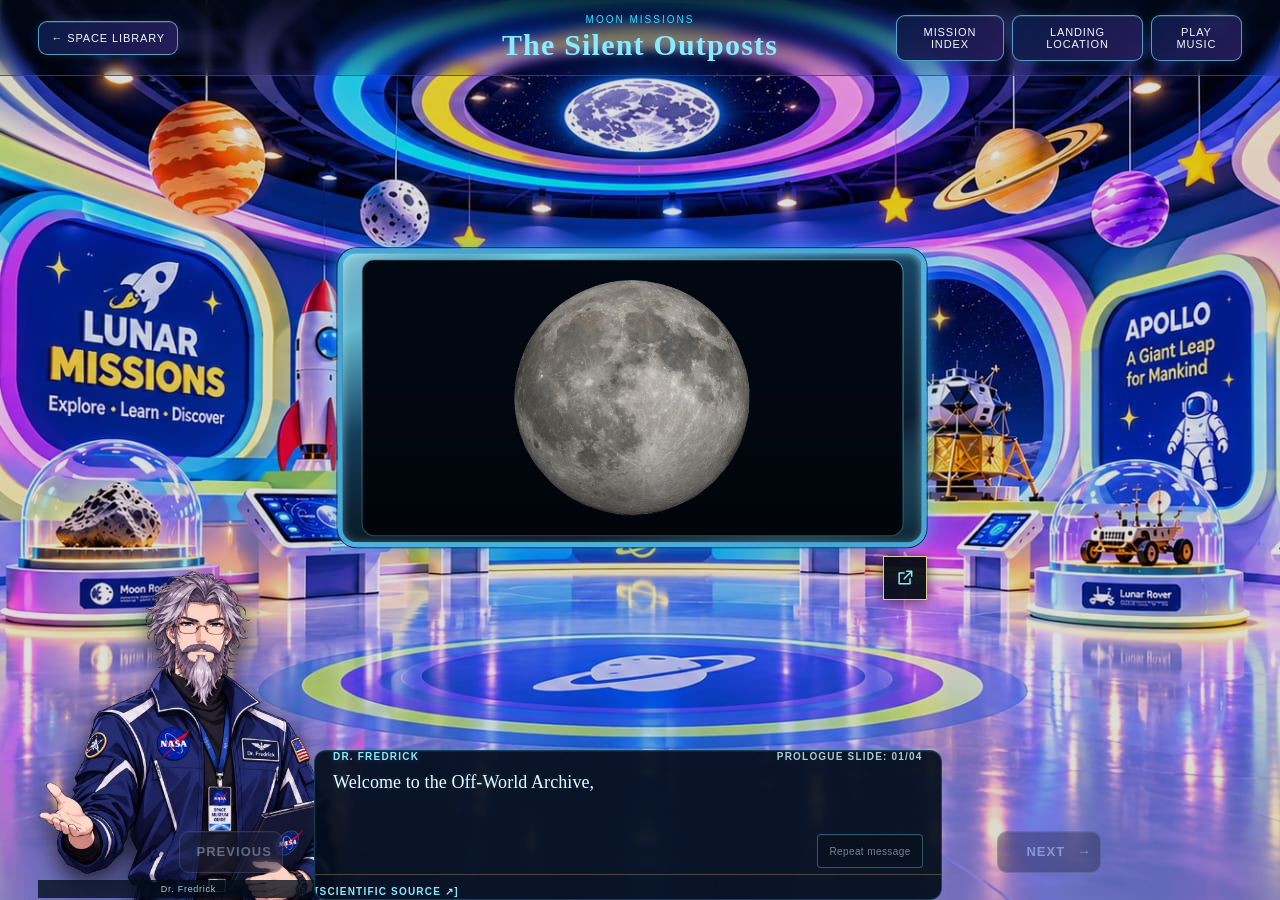
==== commit b5e09a3f: "Update Moon Section" ====
--- a/Moon/moon.html
+++ b/Moon/moon.html
@@ -99,14 +99,12 @@
     <section id="moon-innovation-lineage" aria-labelledby="moon-innovation-lineage-title" aria-hidden="true" hidden>
       <main>
         <h1 id="moon-innovation-lineage-title" class="t">Innovation Lineage</h1>
-        <p class="hint">Pick one or two missions to view side by side.</p>
-        <div class="chips" id="moon-innovation-lineage-chips" aria-label="Choose missions"></div>
         <div id="moon-innovation-lineage-stage"></div>
       </main>
       <nav class="lineage-navigation" aria-label="Innovation Lineage navigation">
         <button id="moon-innovation-lineage-previous" type="button">Previous</button>
         <p id="moon-innovation-lineage-status" aria-live="polite"></p>
-        <button id="moon-innovation-lineage-continue" type="button">Continue to Evaluation</button>
+        <button id="moon-innovation-lineage-continue" type="button">Continue</button>
       </nav>
       <div class="back" id="moon-innovation-lineage-backdrop"></div>
       <aside class="sheet" id="moon-innovation-lineage-sheet" role="dialog" aria-modal="true" aria-label="Details" aria-hidden="true">
--- a/Moon/innovation-lineage.css
+++ b/Moon/innovation-lineage.css
@@ -41,48 +41,9 @@
   font-size: 24px;
 }
 
-#moon-innovation-lineage .hint {
-  margin: 4px 0 12px;
-  color: var(--mut);
-  text-align: center;
-  font-size: 14px;
-}
-
-#moon-innovation-lineage .chips {
-  display: flex;
-  flex-wrap: wrap;
-  justify-content: center;
-  gap: 8px;
-  margin: 0 0 26px;
-}
-
-#moon-innovation-lineage .chips button {
-  min-height: 44px;
-  padding: 0 14px;
-  border: 1.5px solid #3a4676;
-  border-radius: 22px;
-  color: var(--mut);
-  background: transparent;
-  font: inherit;
-  font-size: 14px;
-  cursor: pointer;
-  transition: background .4s, color .4s;
-}
-
-#moon-innovation-lineage .chips button[aria-pressed="true"] {
-  border-color: #8fa4ff;
-  color: #fff;
-  background: #1a2452;
-}
-
 #moon-innovation-lineage-stage {
   display: grid;
   gap: 34px;
-}
-
-#moon-innovation-lineage-stage.two {
-  grid-template-columns: repeat(2, minmax(0, 1fr));
-  align-items: start;
 }
 
 #moon-innovation-lineage .mp {
@@ -465,7 +426,6 @@
 
 #moon-innovation-lineage .lineage-navigation button:hover,
 #moon-innovation-lineage .lineage-navigation button:focus-visible,
-#moon-innovation-lineage .chips button:focus-visible,
 #moon-innovation-lineage .btns button:focus-visible,
 #moon-innovation-lineage .replay:focus-visible,
 #moon-innovation-lineage .node:focus-visible,
@@ -552,12 +512,6 @@
   cursor: pointer;
 }
 
-@media (max-width: 819px) {
-  #moon-innovation-lineage-stage.two {
-    grid-template-columns: minmax(0, 1fr);
-  }
-}
-
 @media (max-width: 480px) {
   #moon-innovation-lineage main {
     padding: 16px 12px 72px;
